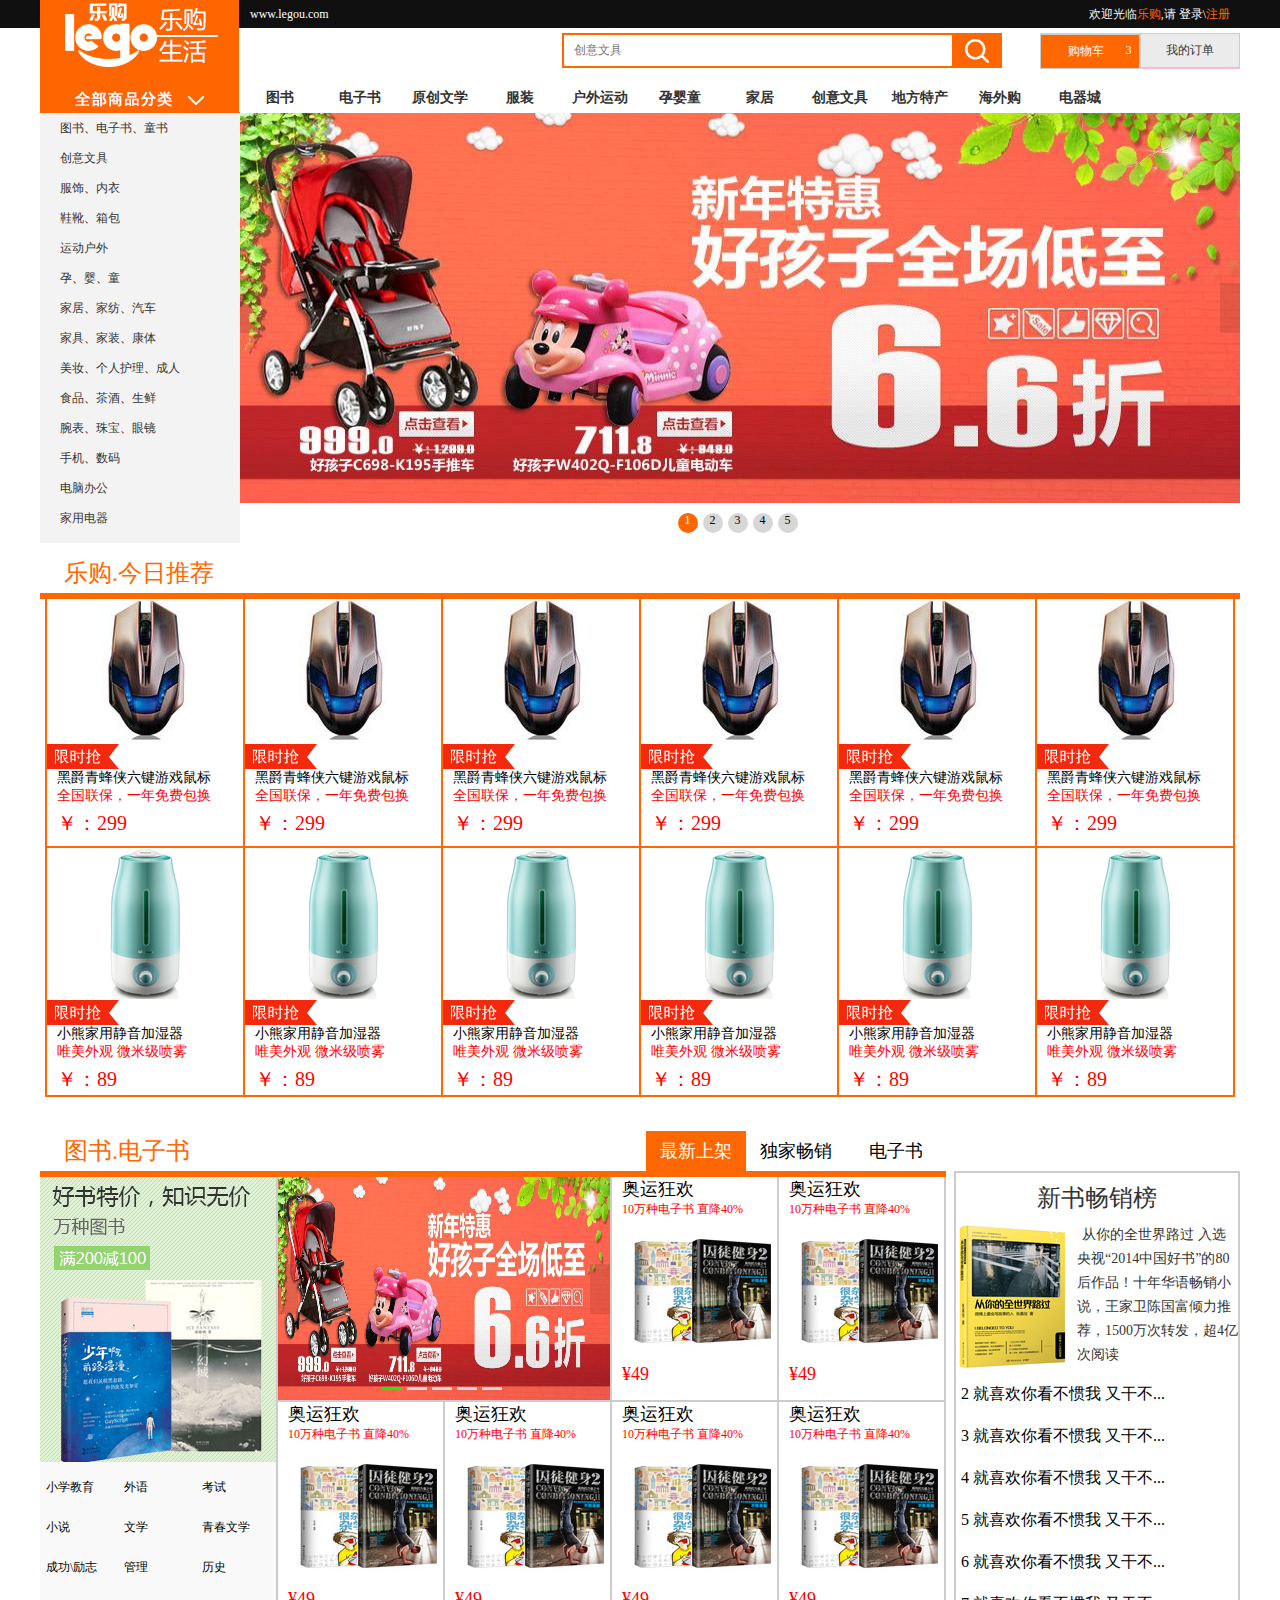
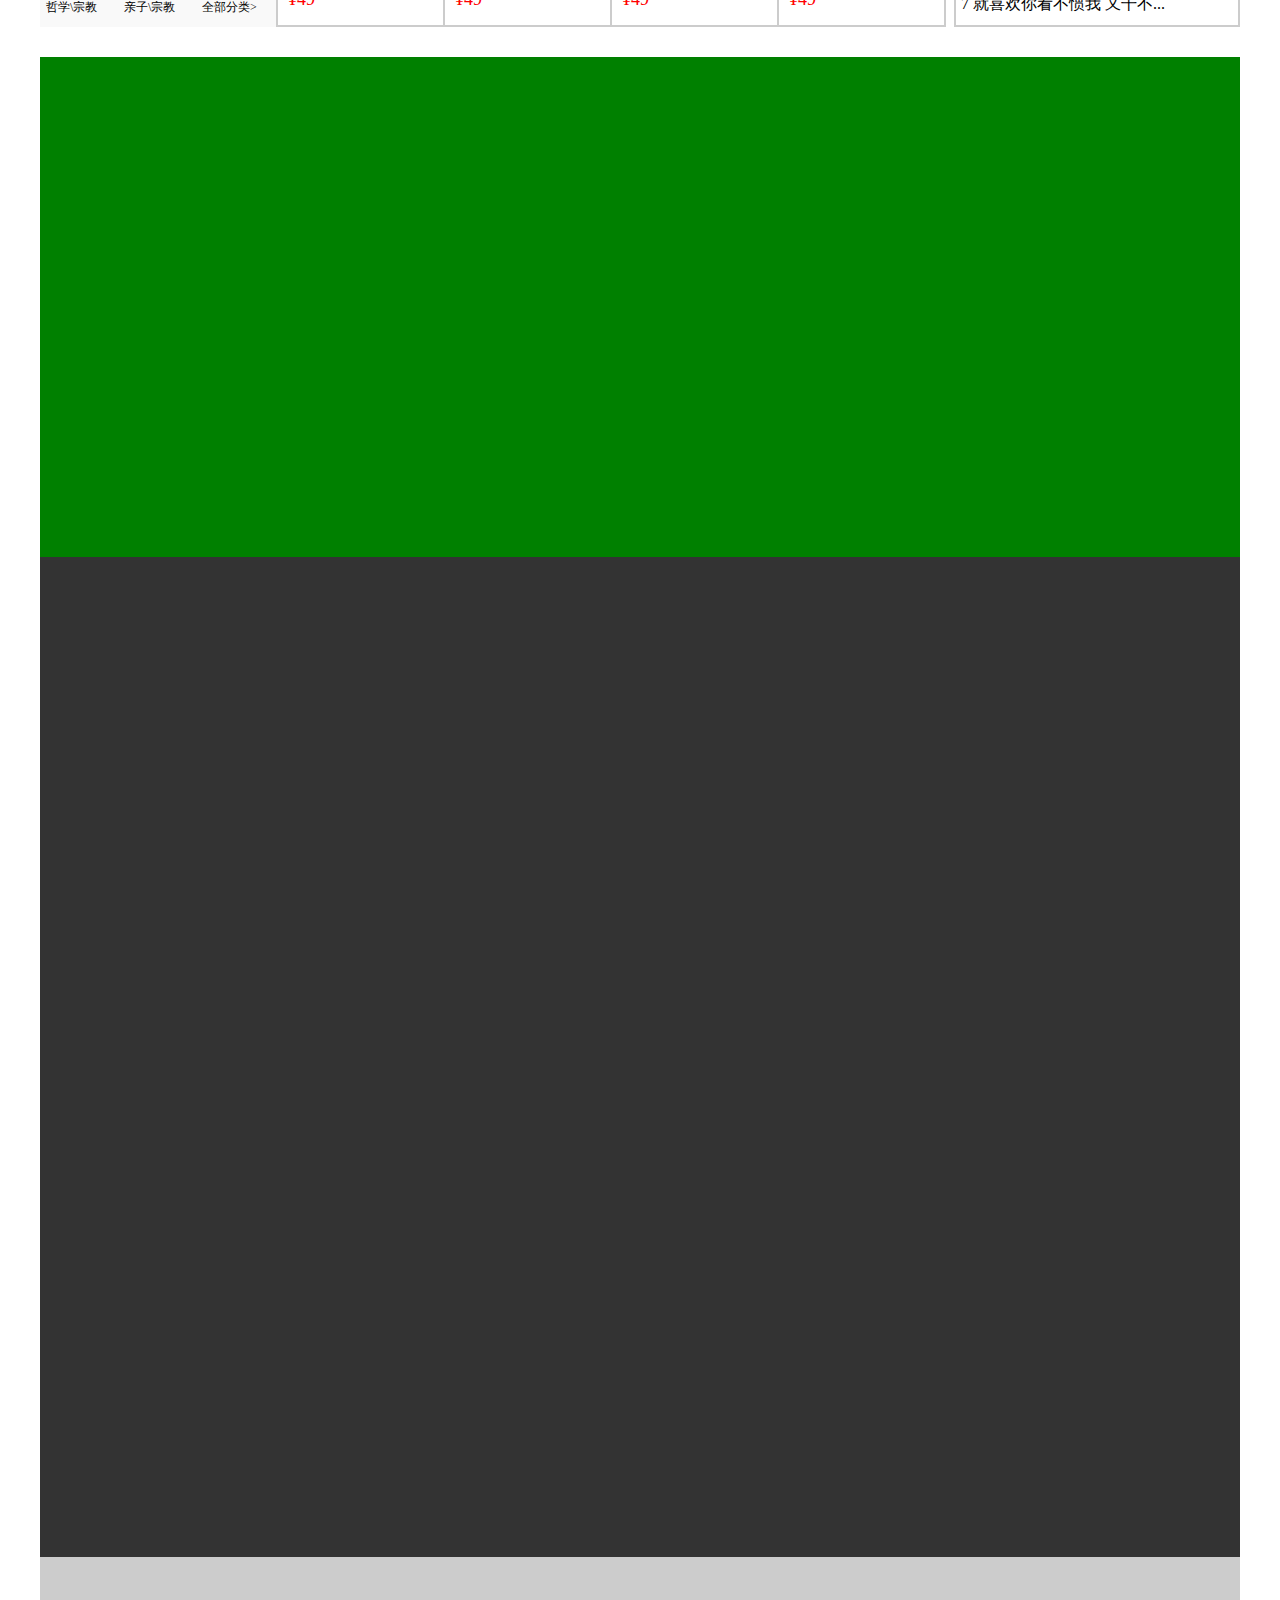
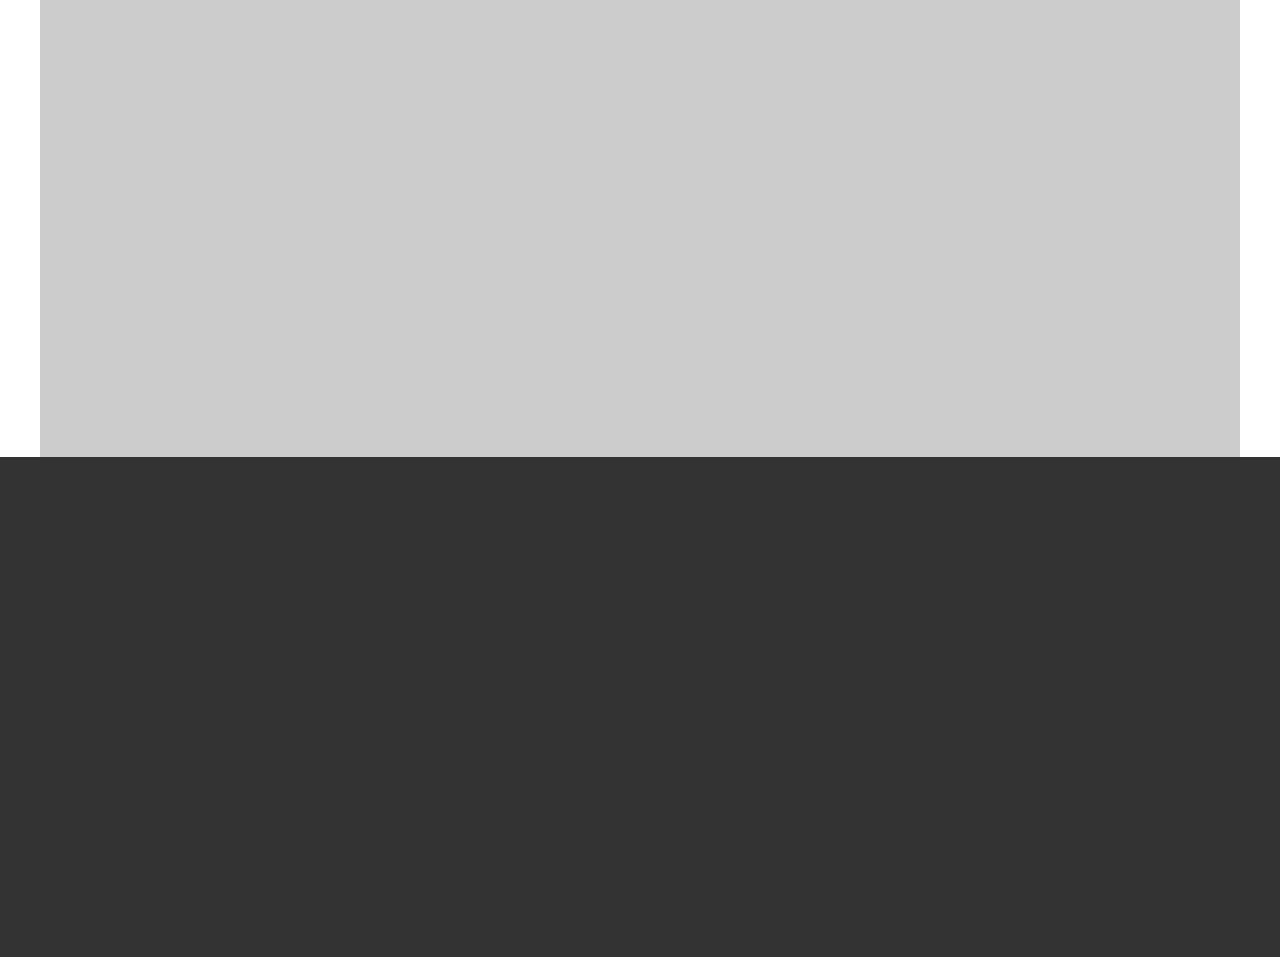
==== code/ch5/index.html @ b744a333 "这是第五周的项目文件内容" ====
<!DOCTYPE html>
<html lang="en">
    <head>
        <meta charset="UTF-8">
        <meta name="viewport" content="width=device-width,initial-scale=1.0">
        <title>乐购(lego.COM)-正品低价、品质保障、配送及时、轻松购物！</title>
        <meta name="description"
          content="乐购LEGOU-专业的综合网上购物商城,销售家电、数码通讯、电脑、家居百货、服装服饰、母婴、图书、食品等数万个品牌优质商品.便捷、诚信的服务，为您提供愉悦的网上购物体验!"/>
    <meta name="Keywords" content="网上购物,网上商城,手机,笔记本,电脑,MP3,CD,VCD,DV,相机,数码,配件,手表,存储卡,乐购"/>
    <!--引入样式-->
     <link rel="stylesheet" href="../../css/reset.css">
     <link rel="stylesheet" href="../../css/common.css">
     <link rel="stylesheet" href="../../css/index.css">
     <!--轮播样式-->
     <link rel="stylesheet" href="../../css/slider.css">
    </head>
    <body>
        <!--1.顶部-->
        <div class="topbar">
      <!--内容容器-->
      <div class="container clearfix">
           <p class="fl"><a href="#">www.legou.com</a></p>
           <p class="fr"><span>欢迎光临<a class="title" href="#">乐购</a></span>,<span>请 <a href="#" class="login">登录</a>\<a class="register" href="#">注册</a></span></p>
      </div> 

        </div>
        <!--2.导航-->
        <div class="nav container">
          <!--搜索框 购物车 订单-->
             <div class="search-shopcart-order clearfix">
               <!--购物车和订单-->
                <div class="shopcart-order fr">
                      <button><span></span><span>购物车 </span><span>3</span></button>  
                      <button>我的订单</button>
                </div>
                <!--搜索框-->
             <div class="search-input fr">
                 <input class="search" placeholder="创意文具" type="text"> 
                 <span></span>
             </div>
             
            </div>
            <!--分类导航-->
             <div class="category-menu  clearfix">
                 <!--左侧-->
                 <div class="left-logo fl">
                     <img src="../../img/logo.jpg" alt="">
                 </div>
                 <!--右侧-->
                 <ul class="fr">
                     <li>图书</li>
                     <li>电子书</li>
                     <li>原创文学</li>
                     <li>服装</li>
                     <li>户外运动</li>
                     <li>孕婴童</li>
                     <li>家居</li>
                     <li>创意文具</li>
                     <li>地方特产</li>
                     <li>海外购</li>
                     <li>电器城</li>
                </ul>
             </div>
             
        </div>
        <!--3.分类导航和banner-->
        <div class="menu container clearfix">
            <!--左侧导航-->
            <div class="sidemenu fl">
                <ul>
                    <li>
                        <!--一级导航-->
                        <p class="title">
                        <a href="">图书</a>、<a href="">电子书</a>、<a href="">童书</a>
                        </p>
                        <!--二级导航-->
                        <div class="submenu">
                            子菜单1
                        </div>
                    </li>
                    <li>
                        <!--一级导航-->
                        <p class="title">
                        <a href="">创意文具</a>
                        </p>
                        <!--二级导航-->
                        <div class="submenu">
                            子菜单1
                        </div>
                    </li>
                    <li>
                        <!--一级导航-->
                        <p class="title">
                        <a href="">服饰</a>、<a href="">内衣</a>
                        </p>
                        <!--二级导航-->
                        <div class="submenu">
                            子菜单1
                        </div>
                    </li>
                    <li>
                        <!--一级导航-->
                        <p class="title">
                        <a href="">鞋靴</a>、<a href="">箱包</a>
                        </p>
                        <!--二级导航-->
                        <div class="submenu">
                            子菜单1
                        </div>
                    </li>
                    <li>
                        <!--一级导航-->
                        <p class="title">
                        <a href="">运动户外</a>
                        </p>
                        <!--二级导航-->
                        <div class="submenu">
                            子菜单1
                        </div>
                    </li>
                    <li>
                        <!--一级导航-->
                        <p class="title">
                        <a href="">孕</a>、<a href="">婴</a>、<a href="">童</a>
                        </p>
                        <!--二级导航-->
                        <div class="submenu">
                            子菜单1
                        </div>
                    </li>
                    <li>
                        <!--一级导航-->
                        <p class="title">
                        <a href="">家居</a>、<a href="">家纺</a>、<a href="">汽车</a>
                        </p>
                        <!--二级导航-->
                        <div class="submenu">
                            子菜单1
                        </div>
                    </li>
                    <li>
                        <!--一级导航-->
                        <p class="title">
                        <a href="">家具</a>、<a href="">家装</a>、<a href="">康体</a>
                        </p>
                        <!--二级导航-->
                        <div class="submenu">
                            子菜单1
                        </div>
                    </li>
                    <li>
                        <!--一级导航-->
                        <p class="title">
                        <a href="">美妆</a>、<a href="">个人护理</a>、<a href="">成人</a>
                        </p>
                        <!--二级导航-->
                        <div class="submenu">
                            子菜单1
                        </div>
                    </li>
                    <li>
                        <!--一级导航-->
                        <p class="title">
                        <a href="">食品</a>、<a href="">茶酒</a>、<a href="">生鲜</a>
                        </p>
                        <!--二级导航-->
                        <div class="submenu">
                            子菜单1
                        </div>
                    </li>
                    <li>
                        <!--一级导航-->
                        <p class="title">
                        <a href="">腕表</a>、<a href="">珠宝</a>、<a href="">眼镜</a>
                        </p>
                        <!--二级导航-->
                        <div class="submenu">
                            子菜单1
                        </div>
                    </li>
                    <li>
                        <!--一级导航-->
                        <p class="title">
                        <a href="">手机</a>、<a href="">数码</a>
                        </p>
                        <!--二级导航-->
                        <div class="submenu">
                            子菜单1
                        </div>
                    </li>
                    <li>
                        <!--一级导航-->
                        <p class="title">
                        <a href="">电脑办公</a>
                        </p>
                        <!--二级导航-->
                        <div class="submenu">
                            子菜单1
                        </div>
                    </li>
                    <li>
                        <!--一级导航-->
                        <p class="title">
                        <a href="">家用电器</a>
                        </p>
                        <!--二级导航-->
                        <div class="submenu">
                            子菜单1
                        </div>
                    </li>
                </ul>
            </div>
            <!--右侧banner-->
            <div class="banner fr">
                <!--轮播容器-->
                		<!--轮播开始-->
		<div class="pptbox" id="banner">
			<!--轮播的内容-->
			<ul class="innerwrapper">
				<li>
					<a href="#"><img src="../../img/banner1.jpg" /></a>
				</li>
				<li>
					<a href="#"><img src="../../img/banner2.jpg" /></a>
				</li>
				<li>
					<a href="#"><img src="../../img/banner3.jpg" /></a>
				</li>
				<li>
					<a href="#"><img src="../../img/banner4.jpg" /></a>
				</li>
				<li>
					<a href="#"><img src="../../img/banner5.jpg" /></a>
				</li>
			</ul>
			<!--数字控制器-->
			<ul class="controls">
				<li class="current">1</li>
				<li>2</li>
				<li>3</li>
				<li>4</li>
				<li>5</li>
			</ul>
			<!--按钮控制器-->
			<span class="btnleft"></span>
			<span class="btnright"></span>
		</div>
            </div>
        </div>
        <!--4.今日推荐-->
        <div class="recommend container">
            <!--标题-->
            <h1 class="title">
                乐购.今日推荐
            </h1>
            <!--推荐内容-->
            <div class="recommend-content">
                <ul>
                    <li>
                        <img src="../../img/index06_05.jpg" alt="">
                        <p class="limit-time"><img src="../../img/index05_18.jpg" alt=""></p>
                        <p class="desc">黑爵青蜂侠六键游戏鼠标</p>
                        <p class="text">全国联保，一年免费包换</p>
                        <p class="price">￥：299</p>
                    </li>
                    <li>
                        <img src="../../img/index06_05.jpg" alt="">
                        <p class="limit-time"><img src="../../img/index05_18.jpg" alt=""></p>
                        <p class="desc">黑爵青蜂侠六键游戏鼠标</p>
                        <p class="text">全国联保，一年免费包换</p>
                        <p class="price">￥：299</p>
                    </li>
                    <li>
                        <img src="../../img/index06_05.jpg" alt="">
                        <p class="limit-time"><img src="../../img/index05_18.jpg" alt=""></p>
                        <p class="desc">黑爵青蜂侠六键游戏鼠标</p>
                        <p class="text">全国联保，一年免费包换</p>
                        <p class="price">￥：299</p>
                    </li>
                    <li>
                        <img src="../../img/index06_05.jpg" alt="">
                        <p class="limit-time"><img src="../../img/index05_18.jpg" alt=""></p>
                        <p class="desc">黑爵青蜂侠六键游戏鼠标</p>
                        <p class="text">全国联保，一年免费包换</p>
                        <p class="price">￥：299</p>
                    </li>
                    <li>
                        <img src="../../img/index06_05.jpg" alt="">
                        <p class="limit-time"><img src="../../img/index05_18.jpg" alt=""></p>
                        <p class="desc">黑爵青蜂侠六键游戏鼠标</p>
                        <p class="text">全国联保，一年免费包换</p>
                        <p class="price">￥：299</p>
                    </li>
                    <li>
                        <img src="../../img/index06_05.jpg" alt="">
                        <p class="limit-time"><img src="../../img/index05_18.jpg" alt=""></p>
                        <p class="desc">黑爵青蜂侠六键游戏鼠标</p>
                        <p class="text">全国联保，一年免费包换</p>
                        <p class="price">￥：299</p>
                    </li>
                    <li>
                        <img src="../../img/index06_11.jpg" alt="">
                        <p class="limit-time"><img src="../../img/index05_18.jpg" alt=""></p>
                        <p class="desc">小熊家用静音加湿器</p>
                        <p class="text">唯美外观 微米级喷雾</p>
                        <p class="price">￥：89</p>
                    </li>
                    <li>
                        <img src="../../img/index06_11.jpg" alt="">
                        <p class="limit-time"><img src="../../img/index05_18.jpg" alt=""></p>
                        <p class="desc">小熊家用静音加湿器</p>
                        <p class="text">唯美外观 微米级喷雾</p>
                        <p class="price">￥：89</p>
                    </li>
                    <li>
                        <img src="../../img/index06_11.jpg" alt="">
                        <p class="limit-time"><img src="../../img/index05_18.jpg" alt=""></p>
                        <p class="desc">小熊家用静音加湿器</p>
                        <p class="text">唯美外观 微米级喷雾</p>
                        <p class="price">￥：89</p>
                    </li>
                    <li>
                        <img src="../../img/index06_11.jpg" alt="">
                        <p class="limit-time"><img src="../../img/index05_18.jpg" alt=""></p>
                        <p class="desc">小熊家用静音加湿器</p>
                        <p class="text">唯美外观 微米级喷雾</p>
                        <p class="price">￥：89</p>
                    </li>
                    <li>
                        <img src="../../img/index06_11.jpg" alt="">
                        <p class="limit-time"><img src="../../img/index05_18.jpg" alt=""></p>
                        <p class="desc">小熊家用静音加湿器</p>
                        <p class="text">唯美外观 微米级喷雾</p>
                        <p class="price">￥：89</p>
                    </li>
                    <li>
                        <img src="../../img/index06_11.jpg" alt="">
                        <p class="limit-time"><img src="../../img/index05_18.jpg" alt=""></p>
                        <p class="desc">小熊家用静音加湿器</p>
                        <p class="text">唯美外观 微米级喷雾</p>
                        <p class="price">￥：89</p>
                    </li>
                </ul>
            </div>
        </div>
        <!--5.电子书-->
        <div class="ebooks container clearfix">
            <!--左侧盒子-->
            <div class="left-box fl">
                <!--顶部-->
                <div class="top clearfix">
                    <!--标题-->
                    <h1 class="title fl">
                        图书.电子书
                    </h1>
                    <!--导航-->
                    <ul class="fr">
                        <li class="active">最新上架</li>
                        <li>独家畅销</li>
                        <li>电子书</li>
                    </ul>
                </div>
                <!--内容-->
                <div class="content">
                    <!--左侧广告-->
                    <div class="ads fl">
                        <div class="top-img">
                            <img src="../../img/index7_07.jpg" alt="">
                        </div>
                        <div class="bottom-text">
                            <ul>
                                <li>小学教育</li>
                                <li>外语</li>
                                <li>考试</li>
                                <li>小说</li>
                                <li>文学</li>
                                <li>青春文学</li>
                                <li>成功\励志</li>
                                <li>管理</li>
                                <li>历史</li>
                                <li>哲学\宗教</li>
                                <li>亲子\宗教</li>
                                <li>全部分类></li>
                            </ul>
                        </div>
                    </div>
                    <!--右侧列表-->
                    <div class="ebooks-list fr">
                        <ul>
                            <li>
                                <!--轮播容器-->
                                <div class="pptbox" id="ebooks-banner">
                                    <!--轮播的内容-->
                                    <ul class="innerwrapper">
                                        <li>
                                            <a href="#"><img src="../../img/banner1.jpg" /></a>
                                        </li>
                                        <li>
                                            <a href="#"><img src="../../img/banner2.jpg" /></a>
                                        </li>
                                        <li>
                                            <a href="#"><img src="../../img/banner3.jpg" /></a>
                                        </li>
                                        <li>
                                            <a href="#"><img src="../../img/banner4.jpg" /></a>
                                        </li>
                                        <li>
                                            <a href="#"><img src="../../img/banner5.jpg" /></a>
                                        </li>
                                    </ul>
                                    	<!--数字控制器-->
			                        <ul class="controls">
				                        <li class="current">1</li>
				                        <li>2</li>
				                        <li>3</li>
				                        <li>4</li>
				                        <li>5</li>
			                        </ul>
			                            <!--按钮控制器-->
				                        <span class="btnleft"></span>
				                        <span class="btnright"></span>
                                </div>
                            </li>
                            <li>
                                <p class="title">奥运狂欢</p>
                                <p class="promotion-text">10万种电子书 直降40%</p>
                                <img src="../../img/index09_05.jpg" alt="">
                                <p class="price">&yen;49</p>
                            </li>
                            <li>
                                <p class="title">奥运狂欢</p>
                                <p class="promotion-text">10万种电子书 直降40%</p>
                                <img src="../../img/index09_05.jpg" alt="">
                                <p class="price">&yen;49</p>
                            </li>
                            <li>
                                <p class="title">奥运狂欢</p>
                                <p class="promotion-text">10万种电子书 直降40%</p>
                                <img src="../../img/index09_05.jpg" alt="">
                                <p class="price">&yen;49</p>
                            </li>
                            <li>
                                <p class="title">奥运狂欢</p>
                                <p class="promotion-text">10万种电子书 直降40%</p>
                                <img src="../../img/index09_05.jpg" alt="">
                                <p class="price">&yen;49</p>
                            </li>
                            <li>
                                <p class="title">奥运狂欢</p>
                                <p class="promotion-text">10万种电子书 直降40%</p>
                                <img src="../../img/index09_05.jpg" alt="">
                                <p class="price">&yen;49</p>
                            </li>
                            <li>
                                <p class="title">奥运狂欢</p>
                                <p class="promotion-text">10万种电子书 直降40%</p>
                                <img src="../../img/index09_05.jpg" alt="">
                                <p class="price">&yen;49</p>
                            </li>
                        </ul>
                    </div>
                </div>
            </div>
            <!--右侧盒子-->
            <div class="right-box fr">
                 <!--标题-->
                 <h3 class="title">新书畅销榜</h3>
                 <ul>
                     <li>
                         <p class="ebooks-title">1 就喜欢你看不惯我 又干不...</p>
                         <p class="clearfix desc">
                             <img class="fl" src="../../img/index08_05.jpg"/>从你的全世界路过
                             入选央视“2014中国好书”的80后作品！十年华语畅销小说，王家卫陈国富倾力推荐，1500万次转发，超4亿次阅读
                         </p>
                        </li>
                     <li>
                         <p class="ebooks-title">2 就喜欢你看不惯我 又干不...</p>
                         <p class="clearfix desc">
                             <img class="fl" src="../../img/index08_05.jpg"/>从你的全世界路过
                             入选央视“2014中国好书”的80后作品！十年华语畅销小说，王家卫陈国富倾力推荐，1500万次转发，超4亿次阅读
                         </p>
                     </li>
                     <li>
                         <p class="ebooks-title">3 就喜欢你看不惯我 又干不...</p>
                         <p class="clearfix desc">
                             <img class="fl" src="../../img/index08_05.jpg"/>从你的全世界路过
                             入选央视“2014中国好书”的80后作品！十年华语畅销小说，王家卫陈国富倾力推荐，1500万次转发，超4亿次阅读
                         </p>
                       </li>
                       <li>
                         <p class="ebooks-title">4 就喜欢你看不惯我 又干不...</p>
                         <p class="clearfix desc">
                             <img class="fl" src="../../img/index08_05.jpg"/>从你的全世界路过 
                             入选央视“2014中国好书”的80后作品！十年华语畅销小说，王家卫陈国富倾力推荐，1500万次转发，超4亿次阅读
                         </p>
                       </li>
                       <li>
                         <p class="ebooks-title">5 就喜欢你看不惯我 又干不...</p>
                         <p class="clearfix desc">
                             <img class="fl" src="../../img/index08_05.jpg"/>从你的全世界路过 
                             入选央视“2014中国好书”的80后作品！十年华语畅销小说，王家卫陈国富倾力推荐，1500万次转发，超4亿次阅读
                         </p>
                       </li>
                       <li>
                         <p class="ebooks-title">6 就喜欢你看不惯我 又干不...</p>
                         <p class="clearfix desc">
                             <img class="fl" src="../../img/index08_05.jpg"/>从你的全世界路过 
                             入选央视“2014中国好书”的80后作品！十年华语畅销小说，王家卫陈国富倾力推荐，1500万次转发，超4亿次阅读
                         </p>
                       </li>
                       <li>
                         <p class="ebooks-title">7 就喜欢你看不惯我 又干不...</p>
                         <p class="clearfix desc">
                             <img class="fl" src="../../img/index08_05.jpg"/>从你的全世界路过 
                             入选央视“2014中国好书”的80后作品！十年华语畅销小说，王家卫陈国富倾力推荐，1500万次转发，超4亿次阅读
                         </p>
                       </li>
                 </ul>
            </div>
        </div> 

     
        <!--6.服装-->
        <div class="clothes container"> 

        </div>
        <!--7.户外运动-->
        <div class="sport container">

        </div>
        <!--8.童装-->
        <div class="children-clothe container">

        </div>
        <!--9.家居日用-->
        <div class="daily container">

        </div>
        <!--10.推广商品-->
        <div class="promotion container">

        </div>
        <!--11.尾部-->
        <div class="footer">

        </div>
        <!--引入jquery.min.js-->
        <script src="../../js/jquery-1.11.0.js"></script>
        <!--引入轮播插件-->
        <script src="../../js/slider.js"></script>
        <!--引入自己写的js文件-->
        <script src="../../js/index.js"></script>
    </body>
</html>
---- css/common.css ----
/*清除浮动*/
.clearfix::after{
   content:'';
   display: inline-block;
   height:0;
   clear:both;
}

/*左浮动*/
.fl{
    float: left;
}

/*右浮动*/
.fr{
    float: right;
}

/*版心*/
.container{
    width: 1200px; ;
    margin: 0 auto;
}

/*
---- css/index.css ----
/*1.====顶部====*/
.topbar{
    height: 28px;
    background-color: #101010;
}
/*顶部里层容器*/
.topbar .container{
    height: 28px;
   background-color:#101010;
}
/*里面的p标签*/
.topbar .container p{
    height: 28px;
    line-height: 28px;
    color: #f1f1f1;
}
/*第一个p标签*/
.topbar .container p:first-child{
    text-indent:210px ;
}
/*第一个p标签下面的a标签*/
.topbar .container p:first-child a{
      color:#fff;
      text-decoration: none;
      
}
/*第二个p标签*/
.topbar .container p:nth-child(2){
    margin-right: 10px;
}
/*第二个p标签下面的标题和注册*/
.topbar .container p:nth-child(2) .title,.topbar .container p:nth-child(2) .register{
    color: #ff6700;
}
/*第二个下面的登录*/
.topbar .container p:nth-child(2) .login{
     color:#fff ;
}


/*2.====导航====*/
.nav{
    height: 80px;
    background-color: #fff;
}
/*搜索购物车订单大容器 */
.nav .search-shopcart-order{
    margin-top: 5px;
    height: 35px;
}
/*搜索框 */
.nav .search-shopcart-order .search-input{
    width: 440px;
    height: 35px;
    background-color: #ff6700;
    margin-right: 38px;
    position: relative;
}
/*搜索框中的图片span */
.nav .search-shopcart-order .search-input span{
    display: inline-block;
    width: 50px;
    height: 35px;
    position: absolute;
    right:0;
    top:0;
    background-image: url('../img/bgicon.png');

}
/*搜索框 */
.nav .search-shopcart-order .search-input .search{
    width: 390px;
    height: 31px;
    border: 2px solid #ff6700;
    text-indent: 10px;
    color: #333;
    outline: none;
}
/*购物车和订单 */
.nav .search-shopcart-order .shopcart-order{
    width: 200px;
    height: 35;
    background-color: pink;
    font-size: 0;
}
/*购物车订单按钮 */
.nav .search-shopcart-order .shopcart-order button{
    width:100px;
    height: 35px;
    background-color:#ebebeb ;
    border: 1px solid #ccc;
    font-size: 12px;
    color: #333;
}
/*购物车按钮 */
.nav .search-shopcart-order .shopcart-order button:nth-child(1){
    background-color: #ff6700;
   color: #fff;
   padding-left: 3px;
}
/*购物车图标 */
.nav .search-shopcart-order .shopcart-order button:nth-child(1) span:first-child{
   /*
    background-color: green;
    background-repeat: no-repeat;
    */
   background-image: url('../img/a.png');
    background-repeat: no-repeat;
    display: inline-block;
    vertical-align: top;
    width: 20px;
    height: 16px;
    margin-right: 3px;
}
/*购物车文字 */
.nav .search-shopcart-order .shopcart-order button:nth-child(1) span:nth-child(2){
     vertical-align: top;
     display: inline-block;
    
}
/*数量 */
.nav .search-shopcart-order .shopcart-order button:nth-child(1) span:nth-child(3){
   vertical-align: top;
   display: inline-block;
   width: 20px;
   margin-left: 15px;
}
/*分类导航 */
.nav .category-menu {
    margin-top: 15px;
    height: 30px;
   
}
.menu .sidemenu ul li .title{
    width: 200px;
    height: 30px;
    line-height: 30px;
}
.nav .category-menu .left-logo{
    width: 200px;
    height: 30px;
    background-color: #fff;
    position: relative;
}
.nav .category-menu .left-logo img{
position: absolute;
bottom: 0;
left: 0;
}
/*导航列表 */
.nav .category-menu ul{
    width: 1000px;
    height: 30px;
}
.nav .category-menu ul li{
    float: left;
    height: 30px;
    line-height: 30px;
    width: 80px;
    color:#333;
    font-size: 14px;
    text-align: center;
    font-weight: 700;
}
/*3.====分类导航和banner====*/
.menu{
    height: 430px;
 }
 .menu .sidemenu{
     height: 430px;
     width: 200px;
 }
 .menu .sidemenu ul{
     height: 430px;
     width: 200px;
     background-color:#f3f3f3;
     position: relative;
 }
 .menu .sidemenu ul li{
     height: 30px;
     line-height: 30px;
     width: 200px;
     text-indent: 20px;
 }
 .menu .sidemenu ul li a{
     color:#353535;
     text-decoration: none;
 }
 .menu .sidemenu ul li:hover{
     background-color: #fff;;
 }
 .menu .sidemenu ul li:hover a{
     color: #ff6700;
 }
 .menu .sidemenu ul li .submenu{
     position: absolute;
     left: 198pX;
     top: 0;
     border: 2px solid #ff6700;
     height: 426px;
     width: 500px;
     display: none;
 }
 .menu .sidemenu ul li .title{
     width: 200px;
     height: 30px;
     line-height: 30px;
 }
 .menu .sidemenu ul li:hover .title{
     background-color: #fff;
     position: absolute;
     z-index: 99;
     border-top: 1px solid #ff6700;
 }
 .menu .sidemenu ul li:hover .submenu{
     display: block;
 }
 
 .menu .sidemenu ul li a:hover{
     color:#ff6700;
 }
 
 
 /*轮播容器 */
 .menu .banner{
     height:430px;
     width:1000px;
     background-color: #fff;
 }

/*4.====今日推荐====*/
.recommend{
    height: 544px;
}
/*标题*/
.recommend .title{
    width: 1200px;
    height: 40px;
    line-height: 40px;
    margin-top: 10px;
    text-indent: 24px;
    font-size: 24px;
    font-weight: 300;
    color: #ff6700;
    background-color: #fff;
    border-bottom: 6px solid #ff6700;
}
/*推荐内容*/
.recommend .recommend-content{
    width: 1190px;
    height: 498px;
    margin: 0 auto;
}
/*列表容器*/
.recommend .recommend-content ul{
    width: 1190px;
    height: 498px;
    margin: 0 auto;
    background-color: #ff6700;
}
/*推荐列表li*/
.recommend .recommend-content ul li{
    width: 196px;
    height: 247px;
    background-color: #fff;
    float: left;
    margin-left: 2px;
    margin-bottom: 2px;
}
/*整体居中*/
.recommend .recommend-content ul li{
    text-align: center;
}
/*P标签样式*/
.recommend .recommend-content ul li p{
    text-align: left;
    text-indent: 10px;
    font-size: 14px;
}
/*限时*/
.recommend .recommend-content ul li p.limit-time{
    text-align: left;
    text-indent: 0;
}
/*价格*/
.recommend .recommend-content ul li p.text{
    color: red; 
}
/*全国联保*/
.recommend .recommend-content ul li p.price{
    color: red;
    font-size: 20px;
    margin-top: 5px;
    font-weight: 100;
}
/*5.====电子书====*/
.ebooks{
    height: 496px;
    margin-top: 34px;
}
/*左侧盒子*/
.ebooks .left-box{
    width: 906px;
    height: 496px;
    background-color: pink;
}
/*顶部*/
.ebooks .left-box .top{
    width: 906px;
    height: 40px;
    line-height: 40px;
    background-color: #fff;
    border-bottom: 6px solid #ff6700;
}
/*标题*/
.ebooks .left-box .top .title{
    text-indent: 24px;
    font-size: 24px;
    font-weight: 300;
    color: #ff6700;
    background-color: #fff;
}
/*右侧标题导航*/
.ebooks .left-box .top ul li{
    float: left;
    font-size: 18px;
    width: 100px;
    text-align: center;
}
/*右侧激活夹*/
.ebooks .left-box .top ul li.active{
    background-color: #ff6700;
    color: #fff;
}
/*下部分内容*/
.ebooks .left-box .content{
    height: 450px;
    width: 906px;
    background-color: #ccc;
}
/*左侧广告*/
.ebooks .left-box .content .ads{
    height: 450px;
    width: 236px;
    background-color: #f9f9f9;
}
.ebooks .left-box .content .ads .top-img{
    width: 450px;
    height: 290px;
}
.ebooks .left-box .content .ads .bottom-text{
    height: 160px;
    width: 236px;
}
.ebooks .left-box .content .ads .bottom-text ul{
    width: 235px;
    height: 160px;
    margin-left: 1px;
}
.ebooks .left-box .content .ads .bottom-text ul li{
    float: left;
    width: 78px;
    line-height: 40px;
    text-indent: 5px;
}
/*右侧图书列表*/
.ebooks .left-box .content .ebooks-list{
    height: 450px;
    width: 670px;
    background-color: #ccc;
}
.ebooks .left-box .content .ebooks-list > ul > li{
    float: left;
    height: 223px;
    width: 165px;
    background-color: #fff;
    margin-left: 2px;
    margin-bottom: 2px;
    text-align: center;
}
.ebooks .left-box .content .ebooks-list > ul > li > p{
    text-align: left;
    text-indent: 10px;
}
.ebooks .left-box .content .ebooks-list > ul > li > p:first-child{
    font-size: 18px;
}
.ebooks .left-box .content .ebooks-list > ul > li > img{
    margin: 15px auto;
}
.ebooks .left-box .content .ebooks-list > ul > li > p:not(:first-child){
    color: red;
}
.ebooks .left-box .content .ebooks-list > ul > li > p:last-child{
    font-size: 18px;
}

/*一个特别的li 将来的轮播容器*/
.ebooks .left-box .content .ebooks-list ul li:first-child{
    width: 332px;
    height: 223px;
}
.ebooks .left-box .content .ebooks-list ul li:first-child .pptbox{
    width: 332px;
    height: 223px;
}
/*右侧盒子*/
.ebooks .right-box{
    width: 286px;
    height: 456px;
    margin-top: 40px;
    border: 2px solid #ccc;
    /*变为怪异盒子*/
    box-sizing: border-box;
}
.ebooks .right-box .title{
    height: 50px;
    line-height: 50px;
    font-size: 24px;
    font-weight: 200;
    color: #333;
    text-align: center;
}
.ebooks .right-box ul li{
    line-height: 42px;
    font-size: 16px;
    text-indent: 5px;
}
.ebooks .right-box ul li .desc img{
    margin-right: 9px;
}
/*新书列表交互相关形式*/
.ebooks .right-box ul li .desc{
    font-size: 14px;
    line-height: 24px;
    height: 150px;
    color: #333;
    /*隐藏：详情默认都是隐藏的，只有第一个显示*/
    display: none;    
}
.ebooks .right-box ul li:first-child .ebooks-title{
    /*默认所有标题都显示，只要第一个隐藏*/
    display: none;
}
.ebooks .right-box ul li:first-child .desc{
    /*默认第一个显示详情*/
    display: block;
}
/*6.====服装====*/
.clothes{
    margin-top: 30px;
    height: 500px;
    background-color: green;
}



/*7.====户外运动====*/
.sport{
    height: 500px;
    background-color: #333333;
}




/*8.童装*/
.children-clothes{
    height: 500px;
    background-color: #cccccc;
}


/*9.家居日用*/
.daily{
    height: 500px;
    background-color: #333333;
}




/*10.推广商品*/
.promotion{
    height: 500px;
    background-color: #cccccc;
}



/*11.尾部*/
.footer{
    height: 500px;
    background-color: #333333;
}
---- css/slider.css ----
﻿			*{
				margin: 0;
				padding: 0;
			}
			.pptbox{
				width: 400px;
				height: 100px;
				position: relative;
				overflow: hidden;
			}
			
			.pptbox  .innerwrapper{
				width:2400px;/*当增加了li之后，大盒子的宽度也要相应的增加 这里增加了两个li，每个400，所以ul 从原来的1600变成了2400*/
				height: 100px;
				list-style: none;
				position: absolute;
				left: -400px;
			}
			
			.innerwrapper li
			{
				width:400px;
				height:100px;
				float: left;
			}
			.innerwrapper li a
			{
				display: block;
			}
			
			.innerwrapper li a img
			{
				width: 400px;
				height:100px;
				display:block;
			}
			
			.btnleft{
				width: 20px;
				height: 50px;
				position: absolute;
				left:0;
				top:25px;
				background-color: black;
				background-image:url(../images/nav.png);
				background-position: -10px 4px;
				cursor: pointer;
				z-index: 77;
			}
			
			.btnright{
				width: 20px;
				height: 50px;
				position: absolute;
				right:0;
				top:25px;
				background-color: black;
				background-image:url(../images/nav.png);
				background-position: -54px 4px;
				cursor: pointer;
				z-index: 77;
			}
			
			/*控制按钮开始*/
			.controls{
				width:96px;
				position: absolute;
				left:152px;
				bottom:10px;
				list-style: none;
			}
			.controls li{
				width: 20px;
				height:20px;
				background-color: gold;
				float: left;
				margin-right: 5px;
				text-align: center;
				border-radius:10px ;
				cursor: pointer;
			}
			
			.controls li.current
			{
				background-color:aqua;
				color: #fff;
			}
			
			/*控制按钮结束*/
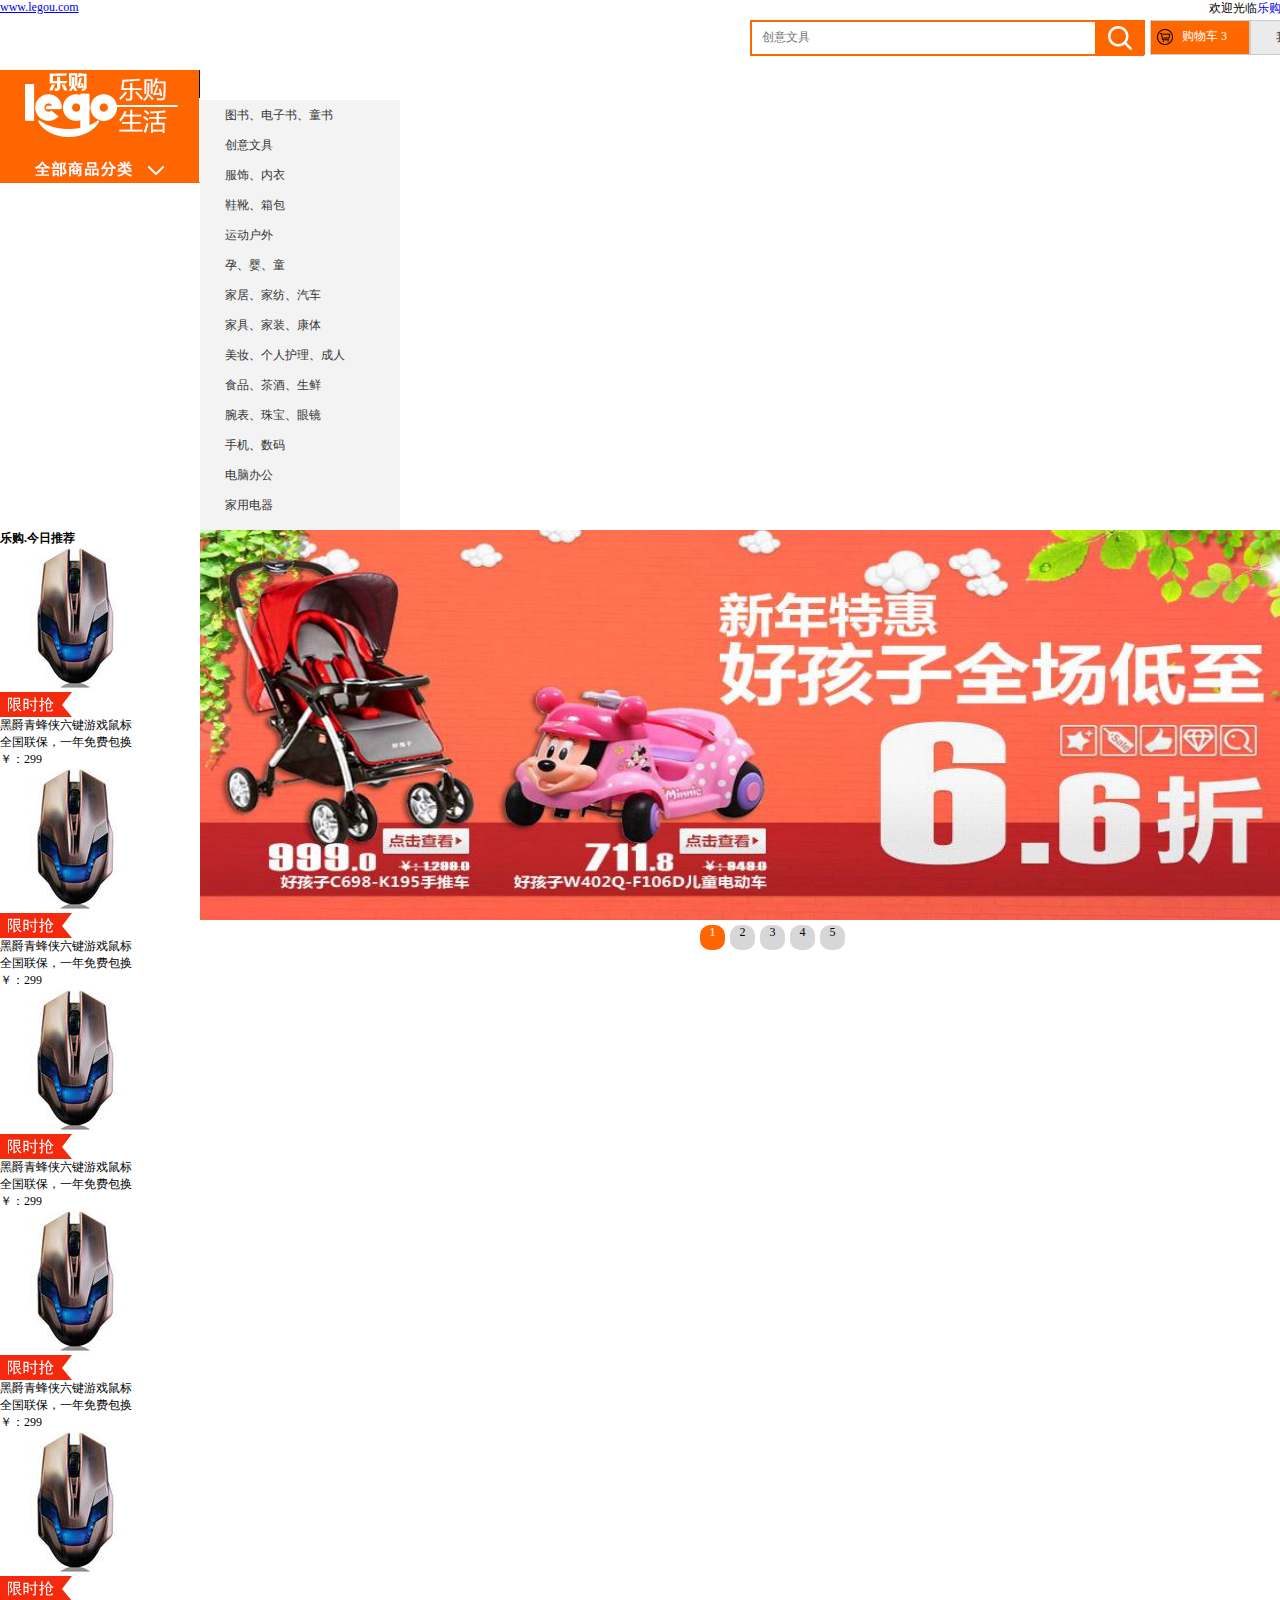
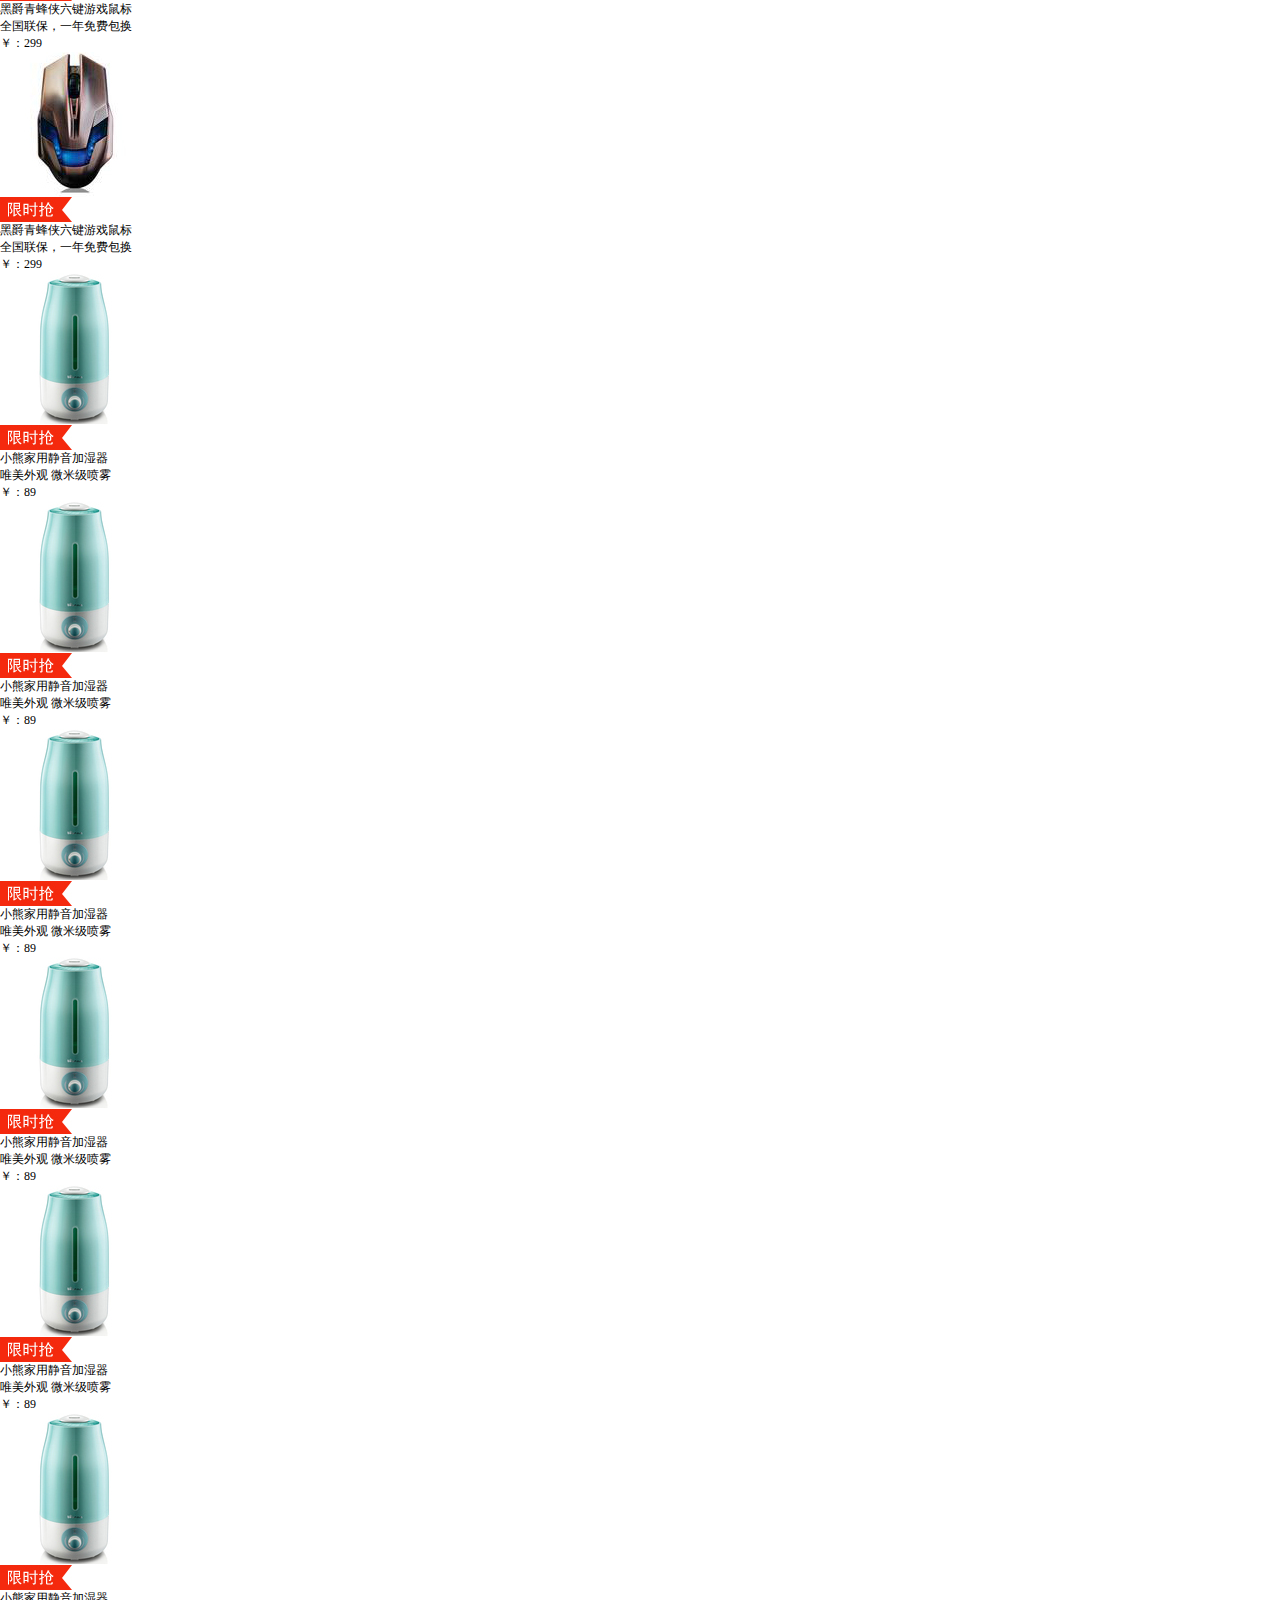
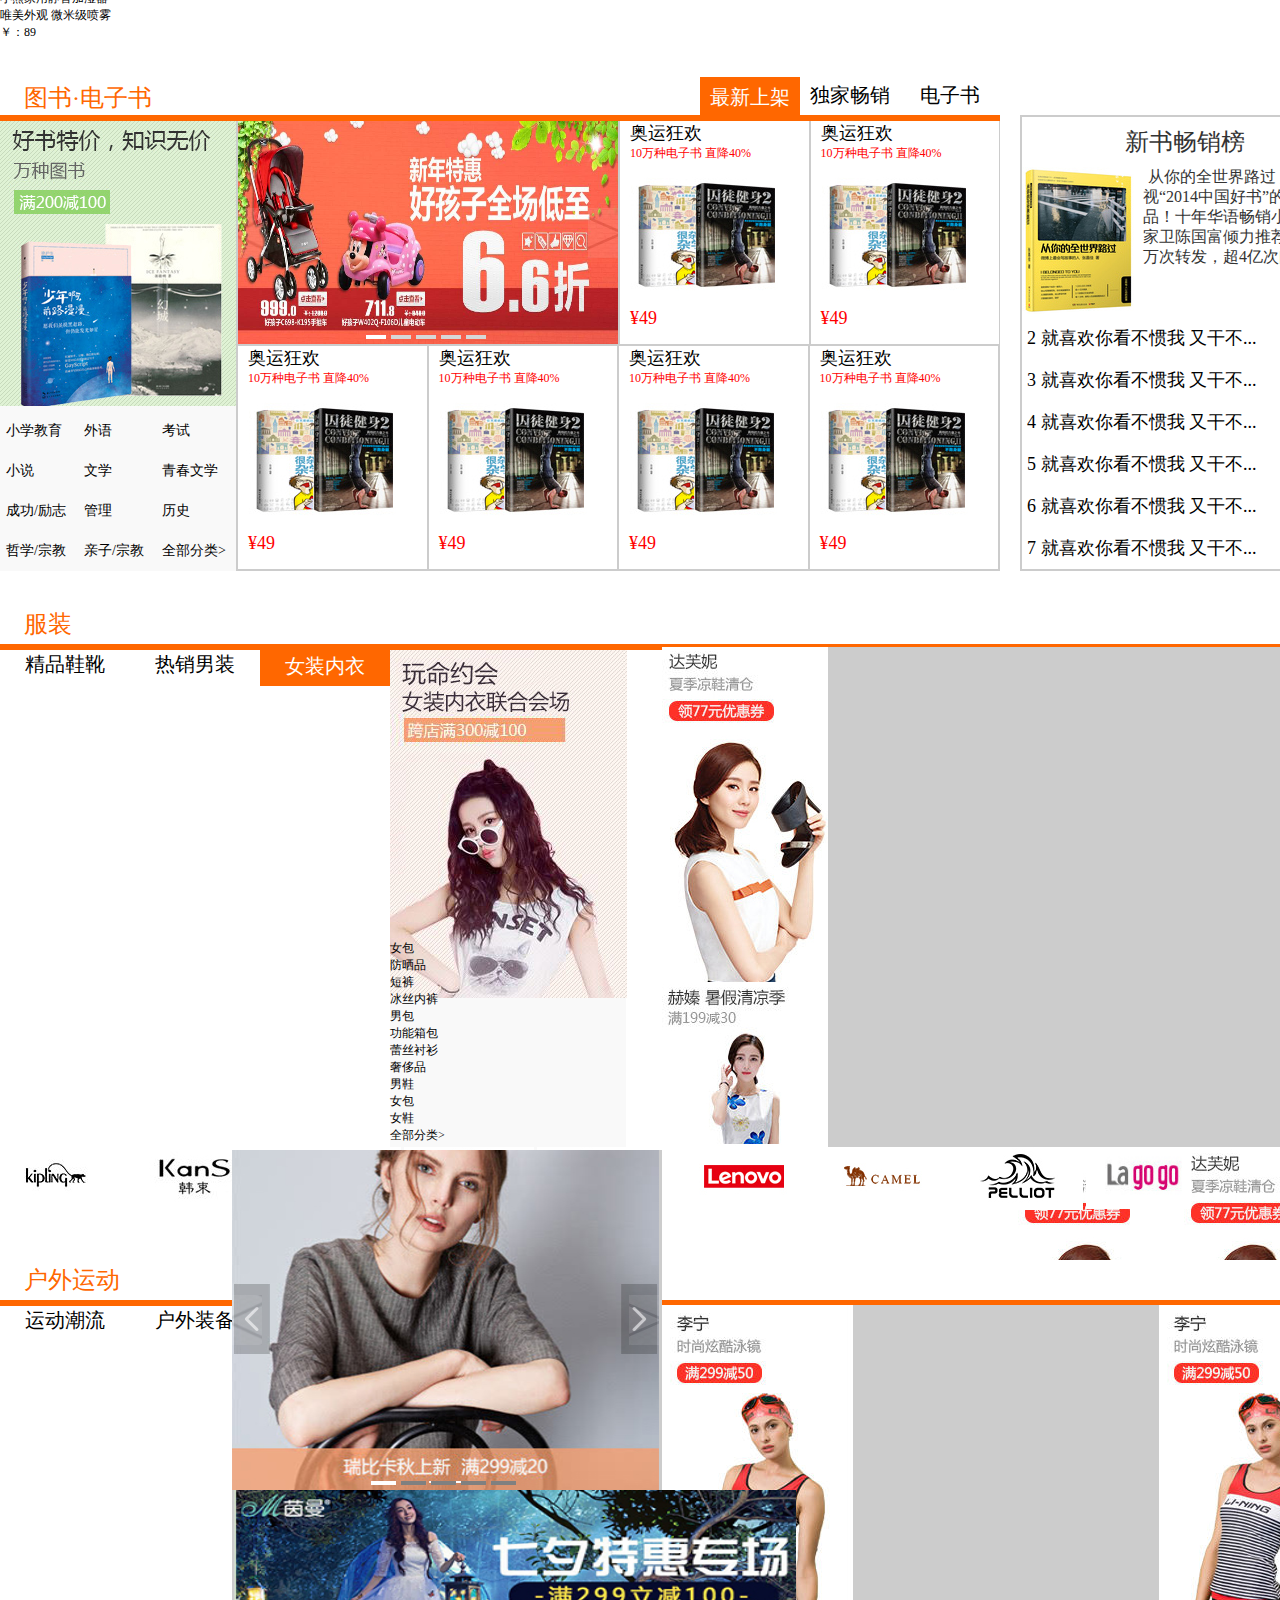
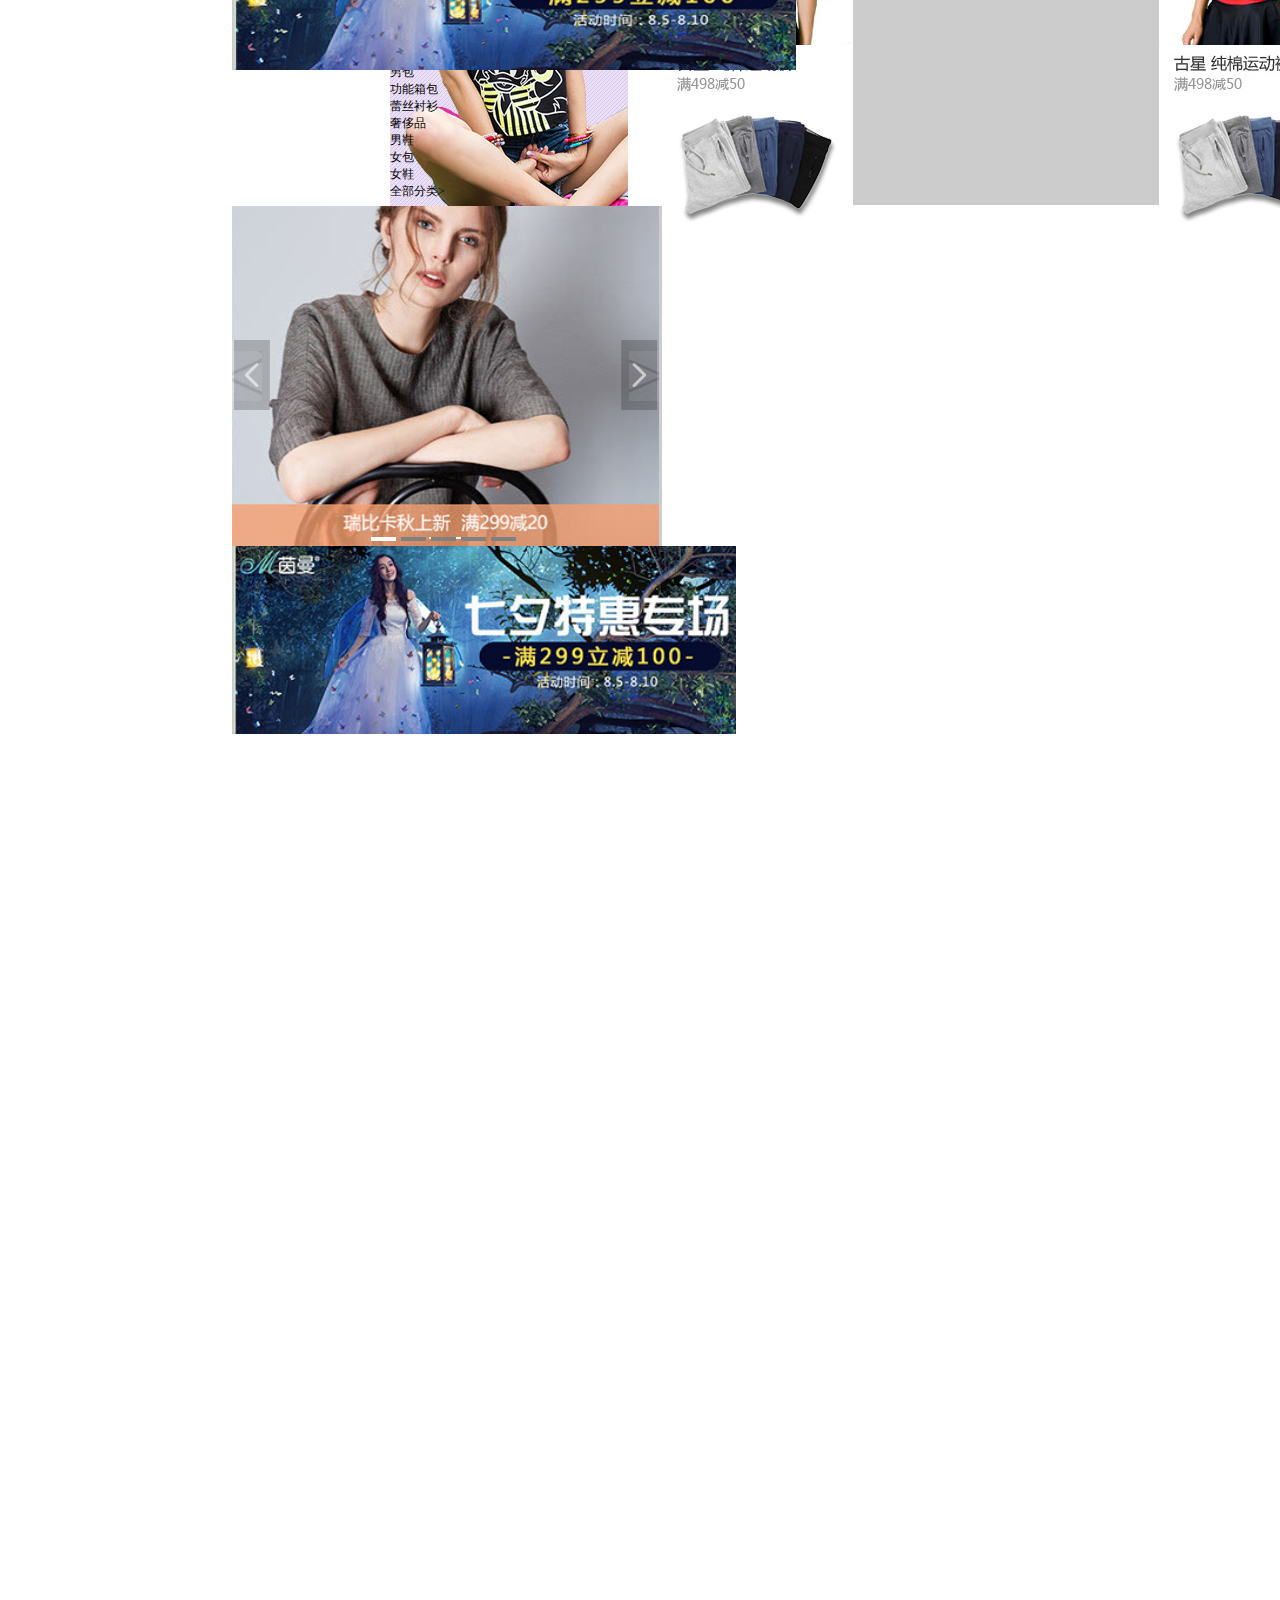
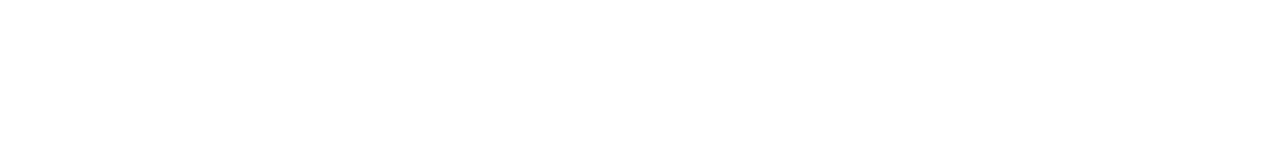
==== commit 50194fb6: "这是第六周的项目文件内容" ====
--- a/code/ch5/index.html
+++ b/code/ch5/index.html
@@ -351,7 +351,7 @@
                 <div class="top clearfix">
                     <!--标题-->
                     <h1 class="title fl">
-                        图书.电子书
+                        图书·电子书
                     </h1>
                     <!--导航-->
                     <ul class="fr">
@@ -375,11 +375,11 @@
                                 <li>小说</li>
                                 <li>文学</li>
                                 <li>青春文学</li>
-                                <li>成功\励志</li>
+                                <li>成功/励志</li>
                                 <li>管理</li>
                                 <li>历史</li>
-                                <li>哲学\宗教</li>
-                                <li>亲子\宗教</li>
+                                <li>哲学/宗教</li>
+                                <li>亲子/宗教</li>
                                 <li>全部分类></li>
                             </ul>
                         </div>
@@ -522,11 +522,226 @@
      
         <!--6.服装-->
         <div class="clothes container"> 
-
-        </div>
+       <!--左侧盒子-->
+       <div class="left-box fl">
+           <!--顶部-->
+           <div class="top">
+               <!--标题-->
+               <h1 class="title">
+                   服装
+               </h1>
+               <!--导航-->
+               <ul>
+                <li>精品鞋靴</li>
+                <li>热销男装</li> 
+            <li class="active">女装内衣</li> 
+               </ul>
+           </div>
+           <!--内容-->
+           <div class="content">
+              <!--左侧广告-->
+           <div class="ads fl">
+                <div class="top-img fl ">
+                    <img src="../../img/index7_17.jpg" alt=""> 
+                </div>
+                <div class="bottom-tetx">
+                    <ul>
+                        <li>女包</li> 
+                         <li>防晒品</li>
+                        <li>短裤</li>
+                        <li>冰丝内裤</li>
+                        <li>男包</li>
+                        <li>功能箱包</li>
+                        <li>蕾丝衬衫</li>
+                        <li>奢侈品</li>
+                        <li>男鞋</li>
+                        <li>女包</li>
+                        <li>女鞋</li>
+                        <li>全部分类></li>
+                    </ul>
+                </div>
+           </div>
+              <!--右侧列表-->
+              <div class="clothes-list fr">
+                  <!--轮播-->
+                <div class="top-lb">
+                    <ul>
+                        <li>
+                            <!--轮播容器-->
+                            <div class="pptbox" id="clothes-banner">
+                                <!--轮播的内容-->
+                                <ul class="innerwrapper">
+                                    <li>
+                                        <a href="#"><img src="../../img/index10_05.jpg"/></a>
+                                    </li>
+                                    <li>
+                                        <a href="#"><img src="../../img/banner2.jpg" /></a>
+                                    </li>
+                                    <li>
+                                        <a href="#"><img src="../../img/banner3.jpg" /></a>
+                                    </li>
+                                    <li>
+                                        <a href="#"><img src="../../img/banner4.jpg" /></a>
+                                    </li>
+                                    <li>
+                                        <a href="#"><img src="../../img/banner5.jpg" /></a>
+                                    </li>
+                                </ul>
+                                    <!--数字控制器-->
+                                <ul class="controls">
+                                    <li class="current">1</li>
+                                    <li>2</li>
+                                    <li>3</li>
+                                    <li>4</li>
+                                    <li>5</li>
+                                </ul>
+                                    <!--按钮控制器-->
+                                    <span class="btnleft"></span>
+                                    <span class="btnright"></span>
+                            </div>
+                        </li>
+                </div>
+                <div class="bottom-img ">
+                    <img src="../../img/index11_08.jpg" alt="" style="width:564px; height:180px;">
+                </div>
+            </div>
+           </div>
+       </div>
+       <!--右侧盒子-->
+            <div class="right-box fr">
+                 <div class="l0-img ">
+                      <img src="../../img/index12_05.jpg " alt="">
+                    </div>
+                    <div class="ll-img fr">
+                        <img src="../../img/index12_05.jpg " alt="">
+                    </div>
+                    <div class="l2-img fr">
+                        <img src="../../img/index12_05.jpg " alt="">
+                    </div>
+            </div>
+            <!--logo部分-->
+        <div class="logo fl">
+            <img src="../../img/index15_13.jpg" alt="">
+         
+            <img src="../../img/index15_14.jpg" alt="">
+            
+            <img src="../../img/logo13_11.jpg" alt="">
+            <img src="../../img/logo13_12.jpg" alt="">
+            <img src="../../img/logo13_13.jpg" alt="">
+            <img src="../../img/logo13_14.jpg" alt="">
+            <img src="../../img/logo13_15.jpg" alt="">
+            <img src="../../img/logo13_16.jpg" alt="" >
+            <img src="../../img/logo13_17.jpg" alt="" style="width: 105px;height:60px;">
+        </div>
+          </div>
+        </div>
+        
         <!--7.户外运动-->
         <div class="sport container">
-
+              <!--左侧盒子-->
+          <div class="left-box fl">
+                  <!--顶部-->
+                    <div class="top">
+                   <!--标题-->
+                      <h1 class="title">
+                     户外运动
+                       </h1>
+                          <!--导航-->
+                          <ul>
+                       <li>运动潮流</li>
+                      <li>户外装备</li> 
+                   <li class="active">国际名牌</li> 
+                             </ul>
+                   </div>
+                  <!--内容-->
+                    <div class="content">
+                          <!--左侧广告-->
+                          <div class="ads fl">
+                          <div class="top-img fl ">
+                           <img src="../../img/160729pc-A.jpg" alt=""> 
+                    </div>
+            <div class="bottom-tetx">
+                <ul>
+                    <li>女包</li> 
+                     <li>防晒品</li>
+                    <li>短裤</li>
+                    <li>冰丝内裤</li>
+                    <li>男包</li>
+                    <li>功能箱包</li>
+                    <li>蕾丝衬衫</li>
+                    <li>奢侈品</li>
+                    <li>男鞋</li>
+                    <li>女包</li>
+                    <li>女鞋</li>
+                    <li>全部分类></li>
+                </ul>
+            </div>
+       </div>
+          <!--右侧列表-->
+          <div class="sport-list fr">
+              <!--轮播-->
+            <div class="top-lb">
+                <ul>
+                    <li>
+                        <!--轮播容器-->
+                        <div class="pptbox" id="sport-banner">
+                            <!--轮播的内容-->
+                            <ul class="innerwrapper">
+                                <li>
+                                    <a href="#"><img src="../../img/index10_05.jpg"/></a>
+                                </li>
+                                <li>
+                                    <a href="#"><img src="../../img/banner2.jpg" /></a>
+                                </li>
+                                <li>
+                                    <a href="#"><img src="../../img/banner3.jpg" /></a>
+                                </li>
+                                <li>
+                                    <a href="#"><img src="../../img/banner4.jpg" /></a>
+                                </li>
+                                <li>
+                                    <a href="#"><img src="../../img/banner5.jpg" /></a>
+                                </li>
+                            </ul>
+                                <!--数字控制器-->
+                            <ul class="controls">
+                                <li class="current">1</li>
+                                <li>2</li>
+                                <li>3</li>
+                                <li>4</li>
+                                <li>5</li>
+                            </ul>
+                                <!--按钮控制器-->
+                                <span class="btnleft"></span>
+                                <span class="btnright"></span>
+                        </div>
+                    </li>
+            </div>
+            <div class="bottom-img ">
+                <img src="../../img/index11_08.jpg" alt="" style="width:504px; ">
+            </div>
+        </div>
+       </div>
+   </div>
+   <!--右侧盒子-->
+        <div class="right-box fr">
+             <div  >
+            
+                    <img src="../../img/160801-17862pc-C.jpg " alt="">
+                    <div class="l1-img fr">
+                    <img src="../../img/160801-17862pc-C.jpg " alt="">
+                </div>
+               
+                </div>
+                <div class="xia-img">
+                    <div >
+                        <img src="../../img/160729-12609pc-D.jpg " alt="">
+                        <div class="l1-img fr">
+                        <img src="../../img/160729-12609pc-D.jpg  " alt="">
+                    </div>
+                    </div>
+                </div>
+        </div>
         </div>
         <!--8.童装-->
         <div class="children-clothe container">
--- a/css/common.css
+++ b/css/common.css
@@ -1,25 +1,24 @@
-/*清除浮动*/
+/* 清除浮动 */
 .clearfix::after{
-   content:'';
-   display: inline-block;
-   height:0;
-   clear:both;
+content: '';
+display: inline-block;
+height: 0;
+clear: both;
 }
 
 /*左浮动*/
 .fl{
     float: left;
+    margin-top: 0px;
 }
-
 /*右浮动*/
 .fr{
-    float: right;
+float: right;
+margin-top: 0px;
 }
 
 /*版心*/
 .container{
-    width: 1200px; ;
+    width: 1350px;
     margin: 0 auto;
-}
-
-/*+}--- a/css/index.css
+++ b/css/index.css
@@ -1,315 +1,342 @@
-/*1.====顶部====*/
-.topbar{
+/* ===========  1.顶部 ===========  */
+/*  当前时间  */
+.h3_title{
+font: 12px/32px 微软雅黑;margin: 0 30px;border-bottom: 1px solid #F0DDDE;position: relative;
+left: 245px;
+top: -2px;
+color: salmon;
+}
+/*  顶部外层容器  */
+.top{
     height: 28px;
     background-color: #101010;
 }
-/*顶部里层容器*/
-.topbar .container{
+/*  顶部里层容器  */
+.top .container{
     height: 28px;
-   background-color:#101010;
-}
-/*里面的p标签*/
-.topbar .container p{
+    background-color: #101010;
+}
+.top .container p{
     height: 28px;
     line-height: 28px;
     color: #f1f1f1;
 }
-/*第一个p标签*/
-.topbar .container p:first-child{
-    text-indent:210px ;
-}
-/*第一个p标签下面的a标签*/
-.topbar .container p:first-child a{
-      color:#fff;
-      text-decoration: none;
-      
-}
-/*第二个p标签*/
-.topbar .container p:nth-child(2){
-    margin-right: 10px;
-}
-/*第二个p标签下面的标题和注册*/
-.topbar .container p:nth-child(2) .title,.topbar .container p:nth-child(2) .register{
+.top .container p:first-child  {
+    text-indent: 210px;
+}
+.top .container p:first-child a {
+    color: #fff;
+    text-decoration: none;
+}
+.top .container p:nth-child(2) {
+  margin-left: 10px;
+}
+  .top .container p:nth-child(2) .title, .top .container p:nth-child(2) .zhuce{
     color: #ff6700;
-}
-/*第二个下面的登录*/
-.topbar .container p:nth-child(2) .login{
-     color:#fff ;
-}
-
-
-/*2.====导航====*/
+  }
+  .top .container p:nth-child(2) .login{
+    color: #fff;
+  }
+
+
+/* ===========  2.导航 =========== */
 .nav{
-    height: 80px;
-    background-color: #fff;
-}
-/*搜索购物车订单大容器 */
-.nav .search-shopcart-order{
+height: 80px;
+background-color: #fff;
+}
+/* 搜索购物车大容器*/
+.nav .search-shopcart-order {
     margin-top: 5px;
+    margin-bottom: 15px;
     height: 35px;
-}
-/*搜索框 */
-.nav .search-shopcart-order .search-input{
-    width: 440px;
+    
+}
+/* 搜索框*/
+
+.nav .search-shopcart-order  .search-input{
+    width: 140px;
     height: 35px;
     background-color: #ff6700;
-    margin-right: 38px;
+    margin-right: 200px;
     position: relative;
-}
-/*搜索框中的图片span */
-.nav .search-shopcart-order .search-input span{
-    display: inline-block;
-    width: 50px;
-    height: 35px;
-    position: absolute;
-    right:0;
-    top:0;
-    background-image: url('../img/bgicon.png');
-
-}
-/*搜索框 */
-.nav .search-shopcart-order .search-input .search{
+
+}
+/* 搜索框中的图标span*/
+.nav .search-shopcart-order  .search-input span{
+display: inline-block;
+width: 50px;
+height: 35px;
+position: absolute;
+right: 0;
+top: 0;
+left: 285px;
+background-image: url('../img/bgicon.png');
+}
+/* 搜索框*/
+.nav .search-shopcart-order  .search-input .search{
     width: 390px;
-    height: 31px;
+    height: 31.5px;
     border: 2px solid #ff6700;
     text-indent: 10px;
     color: #333;
     outline: none;
-}
-/*购物车和订单 */
-.nav .search-shopcart-order .shopcart-order{
+    margin-top: 0px;
+    margin-left: -60px;
+}
+/* 购物车和订单*/
+.nav .search-shopcart-order  .shopcart-order{
     width: 200px;
-    height: 35;
+    height: 35px;
     background-color: pink;
     font-size: 0;
-}
-/*购物车订单按钮 */
-.nav .search-shopcart-order .shopcart-order button{
-    width:100px;
+  
+}
+/* 购物车订单按钮*/
+.nav .search-shopcart-order  .shopcart-order button{
+    width: 100px;
     height: 35px;
-    background-color:#ebebeb ;
-    border: 1px solid #ccc;
+    background-color: #ebebeb;
+    border:  1px solid#ccc;
     font-size: 12px;
     color: #333;
-}
-/*购物车按钮 */
-.nav .search-shopcart-order .shopcart-order button:nth-child(1){
+    outline: none;
+}
+/* 购物车按钮*/
+.nav .search-shopcart-order  .shopcart-order button:nth-child(1){
     background-color: #ff6700;
-   color: #fff;
-   padding-left: 3px;
-}
-/*购物车图标 */
-.nav .search-shopcart-order .shopcart-order button:nth-child(1) span:first-child{
-   /*
-    background-color: green;
-    background-repeat: no-repeat;
-    */
-   background-image: url('../img/a.png');
-    background-repeat: no-repeat;
-    display: inline-block;
+    color: #fff;
+    padding-left:  3px;
     vertical-align: top;
-    width: 20px;
-    height: 16px;
-    margin-right: 3px;
-}
-/*购物车文字 */
-.nav .search-shopcart-order .shopcart-order button:nth-child(1) span:nth-child(2){
-     vertical-align: top;
-     display: inline-block;
-    
-}
-/*数量 */
-.nav .search-shopcart-order .shopcart-order button:nth-child(1) span:nth-child(3){
-   vertical-align: top;
-   display: inline-block;
-   width: 20px;
-   margin-left: 15px;
-}
-/*分类导航 */
-.nav .category-menu {
+}
+/* 购物车图标*/
+.nav .search-shopcart-order  .shopcart-order button:nth-child(1) span:first-child {
+background-color: #ff6700;
+background-image: url('../img/gwc.png');
+background-repeat: no-repeat;
+display: inline-block;
+vertical-align: top;
+width: 20px;
+height: 16px;
+margin-left: -15px;
+}
+/* 购物车文字*/
+.nav .search-shopcart-order  .shopcart-order button:nth-child(1) span:nth-child(2){
+vertical-align: top;
+display: inline-block;
+position: relative;
+top: -1px;
+left: 5px;
+}
+/* 数量 */
+.nav .search-shopcart-order  .shopcart-order button:nth-child(1) span:nth-child(3){
+vertical-align: top;
+display: inline-block;
+width: 18px;
+position: relative;
+top: 0px;
+left: 2px;
+color:white;
+    font-weight: 500px;
+}
+
+
+/*     分类导航     */
+.nav .category-Menu {
     margin-top: 15px;
     height: 30px;
    
 }
-.menu .sidemenu ul li .title{
+
+.nav .category-Menu .left-logo{
     width: 200px;
     height: 30px;
-    line-height: 30px;
-}
-.nav .category-menu .left-logo{
-    width: 200px;
-    height: 30px;
     background-color: #fff;
     position: relative;
 }
-.nav .category-menu .left-logo img{
+.nav .category-Menu .left-logo img{
 position: absolute;
 bottom: 0;
 left: 0;
 }
-/*导航列表 */
-.nav .category-menu ul{
-    width: 1000px;
-    height: 30px;
-}
-.nav .category-menu ul li{
-    float: left;
+
+.nav .category-Menu ul {
+width: 1110px;
+height: 30px;
+list-style-type: none;
+background-color: white;
+}
+.nav .category-Menu ul li a{
+    text-decoration: none;
+    color: rosybrown;
+}
+
+.nav .category-Menu ul li {
+position: relative;
+left: -50px;
+float: left;
+height: 30px;
+line-height: 30px;
+width: 95px;
+color: #333;
+font-size: 12px;
+text-align: center;
+font-weight: 500;
+}
+
+
+/*  =========== 3.分类导航和banner =========== */
+.menu{
+    height: 430px;
+
+}
+.menu .sidemenu{
+height: 430px;
+width: 200px;
+
+}
+.menu .sidemenu ul{
+
+height: 430px;
+width: 200px;
+background-color: #f3f3f3;
+position: relative;
+}
+.menu .sidemenu ul li{
+    list-style-type: none;
+    font-size: 12px;
     height: 30px;
     line-height: 30px;
-    width: 80px;
-    color:#333;
-    font-size: 14px;
-    text-align: center;
-    font-weight: 700;
-}
-/*3.====分类导航和banner====*/
-.menu{
+    width: 200px;
+    text-indent: 25px;
+}
+.menu .sidemenu ul li a{
+    
+    color: #353535;
+    text-decoration: none;
+}
+.menu .sidemenu ul li:hover{
+    background-color: #fff;
+}
+.menu .sidemenu ul li:hover a{
+    color: #ff6700;
+}
+.menu .sidemenu ul li .etitle {
+width: 200px;
+height: 30px;
+line-height: 30px;
+}
+.menu .sidemenu ul li:hover .etitle{
+    background-color: #fff;
+    position: absolute;
+    z-index: 99;
+}
+.menu .sidemenu ul li:hover .submenu {
+display: block;
+}
+.menu .sidemenu ul li .submenu{
+    position: absolute;
+    top: 0px;
+    left: 198px;
+    border: 2px solid #ff6700;
+    width: 500px;
+    height: 426px;
+    display: none;
+}
+.menu .banner{
     height: 430px;
- }
- .menu .sidemenu{
-     height: 430px;
-     width: 200px;
- }
- .menu .sidemenu ul{
-     height: 430px;
-     width: 200px;
-     background-color:#f3f3f3;
-     position: relative;
- }
- .menu .sidemenu ul li{
-     height: 30px;
-     line-height: 30px;
-     width: 200px;
-     text-indent: 20px;
- }
- .menu .sidemenu ul li a{
-     color:#353535;
-     text-decoration: none;
- }
- .menu .sidemenu ul li:hover{
-     background-color: #fff;;
- }
- .menu .sidemenu ul li:hover a{
-     color: #ff6700;
- }
- .menu .sidemenu ul li .submenu{
-     position: absolute;
-     left: 198pX;
-     top: 0;
-     border: 2px solid #ff6700;
-     height: 426px;
-     width: 500px;
-     display: none;
- }
- .menu .sidemenu ul li .title{
-     width: 200px;
-     height: 30px;
-     line-height: 30px;
- }
- .menu .sidemenu ul li:hover .title{
-     background-color: #fff;
-     position: absolute;
-     z-index: 99;
-     border-top: 1px solid #ff6700;
- }
- .menu .sidemenu ul li:hover .submenu{
-     display: block;
- }
+    width: 1150px;
  
- .menu .sidemenu ul li a:hover{
-     color:#ff6700;
- }
- 
- 
- /*轮播容器 */
- .menu .banner{
-     height:430px;
-     width:1000px;
-     background-color: #fff;
- }
-
-/*4.====今日推荐====*/
-.recommend{
-    height: 544px;
+}
+
+
+/*   4.今日推荐*/
+.today{
+    height: 550px;
+
 }
 /*标题*/
-.recommend .title{
-    width: 1200px;
-    height: 40px;
-    line-height: 40px;
-    margin-top: 10px;
+.today .title{
+    width: 1350px;
+    height: 30px;
+    background-color:#fff;
+    line-height: 20px;
     text-indent: 24px;
     font-size: 24px;
     font-weight: 300;
     color: #ff6700;
-    background-color: #fff;
-    border-bottom: 6px solid #ff6700;
-}
-/*推荐内容*/
-.recommend .recommend-content{
-    width: 1190px;
+    margin-top: 10px;
+    border-bottom: 6px  solid #ff6700;
+    position: relative;
+    top: 10px;
+}
+/*  推荐内容 */
+.today .today-content{
+ width: 1340px;
+height: 523px;
+margin: 0 auto;
+
+}
+/*  列表容器 */
+.today .today-content ul{
+    width: 1340px;
     height: 498px;
     margin: 0 auto;
-}
-/*列表容器*/
-.recommend .recommend-content ul{
-    width: 1190px;
-    height: 498px;
-    margin: 0 auto;
-    background-color: #ff6700;
-}
-/*推荐列表li*/
-.recommend .recommend-content ul li{
-    width: 196px;
-    height: 247px;
-    background-color: #fff;
-    float: left;
-    margin-left: 2px;
-    margin-bottom: 2px;
-}
-/*整体居中*/
-.recommend .recommend-content ul li{
+    background-color:#ff6700;
+}
+/*  推荐列表li */
+.today .today-content ul li{
+    list-style-type:none;
+    width: 218.5px;
+    height: 243px;
+    background-color: #fff;
+    float: left;
+    margin-left: 4px;
+    margin-bottom: 6px;
+    list-style: none;
+}
+/*  整体居中 */
+.today .today-content ul li{
     text-align: center;
 }
-/*P标签样式*/
-.recommend .recommend-content ul li p{
+/*  P标签样式 */
+.today .today-content ul li p {
+    text-indent: 10px;
     text-align: left;
-    text-indent: 10px;
+}
+/*  限时 */
+.today .today-content ul li p.limit-time {
+text-align: left;
+text-indent: 0;
+}
+.today .today-content ul li p.desc{
     font-size: 14px;
 }
-/*限时*/
-.recommend .recommend-content ul li p.limit-time{
-    text-align: left;
-    text-indent: 0;
-}
-/*价格*/
-.recommend .recommend-content ul li p.text{
-    color: red; 
-}
-/*全国联保*/
-.recommend .recommend-content ul li p.price{
+/*  全国联保 */
+.today .today-content ul li p.text {
     color: red;
-    font-size: 20px;
-    margin-top: 5px;
-    font-weight: 100;
-}
-/*5.====电子书====*/
+    font-size: 14px;
+}
+.today .today-content ul li p.price {
+    color: red;
+    font-size: 16px;
+}
+
+/*5.电子书*/
 .ebooks{
-    height: 496px;
+    height:496px;
     margin-top: 34px;
 }
 /*左侧盒子*/
 .ebooks .left-box{
-    width: 906px;
+    width: 1000px;
     height: 496px;
-    background-color: pink;
 }
 /*顶部*/
 .ebooks .left-box .top{
-    width: 906px;
+    width: 1000px;
     height: 40px;
     line-height: 40px;
-    background-color: #fff;
+    background-color:#fff;
     border-bottom: 6px solid #ff6700;
 }
 /*标题*/
@@ -318,39 +345,41 @@
     font-size: 24px;
     font-weight: 300;
     color: #ff6700;
-    background-color: #fff;
+    margin-top: 3px;
 }
 /*右侧标题导航*/
-.ebooks .left-box .top ul li{
-    float: left;
-    font-size: 18px;
+.ebooks .left-box .top li{
+    float: left;
+    list-style: none;
+    font-size: 20px;
     width: 100px;
     text-align: center;
 }
-/*右侧激活夹*/
-.ebooks .left-box .top ul li.active{
-    background-color: #ff6700;
-    color: #fff;
+/*右侧激活类*/
+.ebooks .left-box .top li.active{
+     background-color: #ff6700;
+     color:#fff;
+     margin-top: 2px;
 }
 /*下部分内容*/
 .ebooks .left-box .content{
     height: 450px;
-    width: 906px;
-    background-color: #ccc;
+    width: 1000px;
 }
 /*左侧广告*/
 .ebooks .left-box .content .ads{
     height: 450px;
+    width: 236px;   
+    background-color: #f9f9f9;
+}
+.ebooks .left-box .content .ads .top-img{
     width: 236px;
-    background-color: #f9f9f9;
-}
-.ebooks .left-box .content .ads .top-img{
-    width: 450px;
     height: 290px;
 }
 .ebooks .left-box .content .ads .bottom-text{
-    height: 160px;
-    width: 236px;
+    font-size: 14px;
+    width: 160px;
+    height: 290px;
 }
 .ebooks .left-box .content .ads .bottom-text ul{
     width: 235px;
@@ -358,25 +387,30 @@
     margin-left: 1px;
 }
 .ebooks .left-box .content .ads .bottom-text ul li{
+    list-style: none;
     float: left;
     width: 78px;
+    height: 40px;
     line-height: 40px;
     text-indent: 5px;
 }
 /*右侧图书列表*/
 .ebooks .left-box .content .ebooks-list{
     height: 450px;
-    width: 670px;
+    width: 764px;
     background-color: #ccc;
 }
-.ebooks .left-box .content .ebooks-list > ul > li{
+.ebooks .left-box .content .ebooks-list>ul>li{
+    list-style: none;
     float: left;
     height: 223px;
-    width: 165px;
+    width: 188.5px;
     background-color: #fff;
     margin-left: 2px;
     margin-bottom: 2px;
-    text-align: center;
+}
+.ebooks .left-box .content .ebooks-list > ul > li > img{
+    margin: 15px auto;
 }
 .ebooks .left-box .content .ebooks-list > ul > li > p{
     text-align: left;
@@ -385,19 +419,15 @@
 .ebooks .left-box .content .ebooks-list > ul > li > p:first-child{
     font-size: 18px;
 }
-.ebooks .left-box .content .ebooks-list > ul > li > img{
-    margin: 15px auto;
-}
-.ebooks .left-box .content .ebooks-list > ul > li > p:not(:first-child){
+.ebooks .left-box .content .ebooks-list ul li p:last-child{
+    font-size: 18px;
+}
+.ebooks .left-box .content .ebooks-list ul li p:not(:first-child){
     color: red;
 }
-.ebooks .left-box .content .ebooks-list > ul > li > p:last-child{
-    font-size: 18px;
-}
-
-/*一个特别的li 将来的轮播容器*/
+/*轮播*/
 .ebooks .left-box .content .ebooks-list ul li:first-child{
-    width: 332px;
+    width: 380px;
     height: 223px;
 }
 .ebooks .left-box .content .ebooks-list ul li:first-child .pptbox{
@@ -406,7 +436,7 @@
 }
 /*右侧盒子*/
 .ebooks .right-box{
-    width: 286px;
+    width: 330px;
     height: 456px;
     margin-top: 40px;
     border: 2px solid #ccc;
@@ -414,82 +444,779 @@
     box-sizing: border-box;
 }
 .ebooks .right-box .title{
+    text-align: center;
     height: 50px;
     line-height: 50px;
     font-size: 24px;
-    font-weight: 200;
+    font-weight: 400;
     color: #333;
-    text-align: center;
 }
 .ebooks .right-box ul li{
+    list-style: none;
     line-height: 42px;
+    font-size: 18px;
+    text-indent: 5px;
+}
+.ebooks .right-box ul li .desc img {
+    margin-right: 9px;
+}
+/*新书列表交互相关样式*/
+.ebooks .right-box ul li .desc {
     font-size: 16px;
-    text-indent: 5px;
-}
-.ebooks .right-box ul li .desc img{
-    margin-right: 9px;
-}
-/*新书列表交互相关形式*/
-.ebooks .right-box ul li .desc{
-    font-size: 14px;
-    line-height: 24px;
+    line-height: 20px;
     height: 150px;
     color: #333;
-    /*隐藏：详情默认都是隐藏的，只有第一个显示*/
-    display: none;    
-}
-.ebooks .right-box ul li:first-child .ebooks-title{
-    /*默认所有标题都显示，只要第一个隐藏*/
+    /*详情隐藏*/
     display: none;
 }
+
 .ebooks .right-box ul li:first-child .desc{
     /*默认第一个显示详情*/
     display: block;
 }
-/*6.====服装====*/
+.ebooks .right-box ul li:first-child .ebooks-title {
+    /*默认所有标题都显示，只要第一个隐藏*/
+    display: none;
+}
+/*    6.服装     */
 .clothes{
     margin-top: 30px;
-    height: 500px;
-    background-color: green;
-}
-
-
-
-/*7.====户外运动====*/
+}
+/*左侧盒子*/
+.clothes .left-box{
+    width: 670px;
+    height: 540px;
+}
+/*顶部*/
+.clothes .left-box .top{
+    width: 1350px;
+    height: 40px;
+    line-height: 40px;
+    background-color:#fff;
+    border-bottom: 6px solid #ff6700;
+}
+/*标题*/
+.clothes .left-box .top .title{
+    text-indent: 24px;
+    font-size: 24px;
+    font-weight: 300;
+    color: #ff6700;
+    margin-top: 3px;
+}
+/*右侧标题导航*/
+.clothes .left-box .top li{
+    float: left;
+    list-style: none;
+    font-size: 20px;
+    width: 130px;
+    text-align: center;
+
+}
+/*右侧激活类*/
+.clothes .left-box .top li.active{
+    background-color: #ff6700;
+    color:#fff;
+    margin-top: 2px;
+}
+/*下部分内容*/
+.clothes .left-box .content{
+    height: 500px;
+    width: 1000px;
+}
+/*左侧广告*/
+.clothes .left-box .content .ads{
+    height: 500px;
+    width: 236px;   
+    background-color: #f9f9f9;
+}
+.clothes .left-box .content .ads .top-img{
+    width: 236px;
+    height: 290px;
+}
+.clothes .left-box .content .ads .bottom-text{
+    position: relative;
+    top:50px;
+    font-size: 14px;
+    width: 160px;
+    height: 290px;
+}
+.clothes .left-box .content .ads .bottom-text ul{
+    width: 235px;
+    height: 180px;
+    margin-left: 1px;
+}
+.clothes .left-box .content .ads .bottom-text ul li{
+    list-style: none;
+    float: left;
+    width: 78px;
+    height: 40px;
+    line-height: 40px;
+    text-indent: 5px;
+}
+/*右侧图书轮播*/
+.clothes .left-box .content .clothes-list{
+    height: 500px;
+    width: 430px;
+    position: relative;
+    left:-338px;
+    background-color: #ccc;
+}
+.clothes .left-box .content .clothes-list>ul>li{
+    list-style: none;
+    float: left;
+    height: 223px;
+    width: 188.5px;
+    background-color: #fff;
+    margin-left: 2px;
+    margin-bottom: 2px;
+}
+.clothes .left-box .content .clothes-list > ul > li > img{
+    margin: 15px auto;
+}
+/*轮播*/
+.clothes .left-box .content .clothes-list ul li:first-child{
+    width: 427px;
+    height: 340px;
+}
+.clothes .left-box .content .clothes-list ul li:first-child .pptbox{
+    width: 332px;
+    height: 223px;
+}
+.clothes .left-box .content .clothes-list .pptbox .bottom-img{
+    border: 1px solid gray;
+} 
+/*右侧盒子*/
+.clothes .right-box{
+    width: 688px;
+    height: 500px;
+    margin-top:-494px;
+    box-sizing: border-box;
+    background-color: #ccc;
+}
+/*右边上部分图片*/
+.clothes .right-box .top3-img{
+    width: 688px;
+    height: 340px;
+    background-color: #ccc;
+}
+.clothes .right-box .top3-img ul>li{
+    list-style-type:none;
+    float: left;
+    height: 340px;
+    width: 226px;
+    margin-left: 2.5px;
+    background-color: #fff;
+}
+/*右边下部分图片*/
+.clothes .right-box .bottom3-img{
+    width: 688px;
+    height: 158px;
+}
+.clothes .right-box .bottom3-img ul>li{
+    list-style-type:none;
+    float: left;
+    height: 158px;
+    width: 226px;
+    margin-left: 2.5px;
+    background-color: #fff;
+    margin-top: 1px;
+}
+/*底部盒子*/
+.clothes .footer-list{
+    width: 1350px;
+    height: 60px;
+}
+.clothes .footer-list ul li{
+    list-style-type:none;
+    float: left;
+    height: 60px;
+    width: 150px;
+}
+
+/*   7.户外运动*/
 .sport{
-    height: 500px;
-    background-color: #333333;
-}
-
-
-
-
-/*8.童装*/
-.children-clothes{
-    height: 500px;
-    background-color: #cccccc;
-}
-
-
-/*9.家居日用*/
+    margin-top: 220px;
+}
+/*左侧盒子*/
+.sport .left-box{
+    width: 670px;
+    height: 540px;
+}
+/*顶部*/
+.sport .left-box .top{
+    width: 1350px;
+    height: 40px;
+    line-height: 40px;
+    background-color:#fff;
+    border-bottom: 6px solid #ff6700;
+    margin-top: 50px;
+}
+/*标题*/
+.sport .left-box .top .title{
+    text-indent: 24px;
+    font-size: 24px;
+    font-weight: 300;
+    color: #ff6700;
+    margin-top: 3px;
+}
+/*右侧标题导航*/
+.sport .left-box .top li{
+    float: left;
+    list-style: none;
+    font-size: 20px;
+    width: 130px;
+    text-align: center;
+
+}
+/*右侧激活类*/
+.sport .left-box .top li.active{
+    background-color: #ff6700;
+    color:#fff;
+    margin-top: 2px;
+}
+/*下部分内容*/
+.sport .left-box .content{
+    height: 500px;
+    width: 1000px;
+}
+/*左侧广告*/
+.sport .left-box .content .ads{
+    height: 500px;
+    width: 236px;   
+    background-color: #f9f9f9;
+}
+.sport .left-box .content .ads .top-img{
+    width: 236px;
+    height: 290px;
+}
+.sport .left-box .content .ads .bottom-text{
+    position: relative;
+    top:50px;
+    font-size: 14px;
+    width: 160px;
+    height: 290px;
+}
+.sport .left-box .content .ads .bottom-text ul{
+    width: 235px;
+    height: 180px;
+    margin-left: 1px;
+}
+.sport .left-box .content .ads .bottom-text ul li{
+    list-style: none;
+    float: left;
+    width: 78px;
+    height: 40px;
+    line-height: 40px;
+    text-indent: 5px;
+}
+/*右侧图书轮播*/
+.sport .left-box .content .sport-list{
+    height: 500px;
+    width: 430px;
+    position: relative;
+    left:-338px;
+    background-color: #ccc;
+}
+.sport .left-box .content .sport-list>ul>li{
+    list-style: none;
+    float: left;
+    height: 223px;
+    width: 188.5px;
+    background-color: #fff;
+    margin-left: 2px;
+    margin-bottom: 2px;
+}
+.sport .left-box .content .sport-list > ul > li > img{
+    margin: 15px auto;
+}
+/*轮播*/
+.sport .left-box .content .sport-list ul li:first-child{
+    width: 427px;
+    height: 340px;
+}
+.sport .left-box .content .sport-list ul li:first-child .pptbox{
+    width: 332px;
+    height: 223px;
+}
+.sport .left-box .content .sport-list .pptbox .bottom-img{
+    border: 1px solid gray;
+} 
+/*右侧盒子*/
+.sport .right-box{
+    width: 688px;
+    height: 500px;
+    margin-top:-494px;
+    box-sizing: border-box;
+    background-color: #ccc;
+    margin-top:-445px;
+}
+/*右边上部分图片*/
+.sport .right-box .top3-img{
+    width: 688px;
+    height: 340px;
+    background-color: #ccc;
+}
+.sport .right-box .top3-img ul>li{
+    list-style-type:none;
+    float: left;
+    height: 340px;
+    width: 226px;
+    margin-left: 2.5px;
+    background-color: #fff;
+}
+/*右边下部分图片*/
+.sport .right-box .bottom3-img{
+    width: 688px;
+    height: 158px;
+}
+.sport .right-box .bottom3-img ul>li{
+    list-style-type:none;
+    float: left;
+    height: 158px;
+    width: 226px;
+    margin-left: 2.5px;
+    background-color: #fff;
+    margin-top: 1px;
+}
+/*底部盒子*/
+.sport .footer-list{
+    width: 1350px;
+    height: 60px;
+}
+.sport .footer-list ul li{
+    list-style-type:none;
+    float: left;
+    height: 60px;
+    width: 150px;
+}
+/*   8.童装*/
+.kids{
+    margin-top: 1050px;
+    height: 500px;
+background-color: #ccc;
+}
+/*左侧盒子*/
+.kid .left-box{
+    width: 670px;
+    height: 540px;
+}
+/*顶部*/
+.kid  .left-box .top{
+    width: 1350px;
+    height: 40px;
+    line-height: 40px;
+    background-color:#fff;
+    border-bottom: 6px solid #ff6700;
+    margin-top: 50px;
+}
+/*标题*/
+.kid  .left-box .top .title{
+    text-indent: 24px;
+    font-size: 24px;
+    font-weight: 300;
+    color: #ff6700;
+    margin-top: 3px;
+}
+/*右侧标题导航*/
+.kid  .left-box .top li{
+    float: left;
+    list-style: none;
+    font-size: 20px;
+    width: 130px;
+    text-align: center;
+
+}
+/*右侧激活类*/
+.kid  .left-box .top li.active{
+    background-color: #ff6700;
+    color:#fff;
+    margin-top: 2px;
+}
+/*下部分内容*/
+.kid  .left-box .content{
+    height: 500px;
+    width: 1000px;
+}
+/*左侧广告*/
+.kid  .left-box .content .ads{
+    height: 500px;
+    width: 236px;   
+    background-color: #f9f9f9;
+}
+.kid  .left-box .content .ads .top-img{
+    width: 236px;
+    height: 290px;
+}
+.kid  .left-box .content .ads .bottom-text{
+    position: relative;
+    top:50px;
+    font-size: 14px;
+    width: 160px;
+    height: 290px;
+}
+.kid  .left-box .content .ads .bottom-text ul{
+    width: 235px;
+    height: 180px;
+    margin-left: 1px;
+}
+.kid  .left-box .content .ads .bottom-text ul li{
+    list-style: none;
+    float: left;
+    width: 78px;
+    height: 40px;
+    line-height: 40px;
+    text-indent: 5px;
+}
+/*右侧图书轮播*/
+.kid  .left-box .content .kid-list{
+    height: 500px;
+    width: 430px;
+    position: relative;
+    left:-338px;
+    background-color: #ccc;
+}
+.kid  .left-box .content .kid-list>ul>li{
+    list-style: none;
+    float: left;
+    height: 223px;
+    width: 188.5px;
+    background-color: #fff;
+    margin-left: 2px;
+    margin-bottom: 2px;
+}
+.kid  .left-box .content .kid-list > ul > li > img{
+    margin: 15px auto;
+}
+/*轮播*/
+.kid .left-box .content .kid-list ul li:first-child{
+    width: 427px;
+    height: 340px;
+}
+.kid  .left-box .content .kid-list ul li:first-child .pptbox{
+    width: 332px;
+    height: 223px;
+}
+.kid  .left-box .content .kid-list .pptbox .bottom-img{
+    border: 1px solid gray;
+} 
+/*右侧盒子*/
+.kid  .right-box{
+    width: 688px;
+    height: 500px;
+    margin-top:-494px;
+    box-sizing: border-box;
+    background-color: #ccc;
+    margin-top:-445px;
+}
+/*右边上部分图片*/
+.kid  .right-box .top3-img{
+    width: 688px;
+    height: 340px;
+    background-color: #ccc;
+}
+.kid  .right-box .top3-img ul>li{
+    list-style-type:none;
+    float: left;
+    height: 340px;
+    width: 226px;
+    margin-left: 2.5px;
+    background-color: #fff;
+}
+/*右边下部分图片*/
+.kid  .right-box .bottom3-img{
+    width: 688px;
+    height: 158px;
+}
+.kid .right-box .bottom3-img ul>li{
+    list-style-type:none;
+    float: left;
+    height: 158px;
+    width: 226px;
+    margin-left: 2.5px;
+    background-color: #fff;
+    margin-top: 1px;
+}
+/*底部盒子*/
+.kid  .footer-list{
+    width: 1350px;
+    height: 60px;
+}
+.kid  .footer-list ul li{
+    list-style-type:none;
+    float: left;
+    height: 60px;
+    width: 150px;
+}
+/*    9.家居日用*/
 .daily{
-    height: 500px;
-    background-color: #333333;
-}
-
-
-
-
-/*10.推广商品*/
-.promotion{
-    height: 500px;
-    background-color: #cccccc;
-}
-
-
-
-/*11.尾部*/
-.footer{
-    height: 500px;
-    background-color: #333333;
+    margin-top: 1550px;
+    height: 500px;
+}
+/*左侧盒子*/
+.daily .left-box{
+    width: 670px;
+    height: 540px;
+}
+/*顶部*/
+.daily .left-box .top{
+    width: 1350px;
+    height: 40px;
+    line-height: 40px;
+    background-color:#fff;
+    border-bottom: 6px solid #ff6700;
+    margin-top: 50px;
+}
+/*标题*/
+.daily .left-box .top .title{
+    text-indent: 24px;
+    font-size: 24px;
+    font-weight: 300;
+    color: #ff6700;
+    margin-top: 3px;
+}
+.daily .left-box .left-img{
+    width: 550px;
+    height: 506px;
+    background-color: #ccc;
+    margin-left: -118px;
+    margin-top: 46px;
+} 
+/*右侧盒子*/
+.daily .right-box{
+    width: 800px;
+    height: 500px;
+    margin-top: -444px;
+  
+}
+/*右侧上部图片*/
+.daily .right-box .right-top3{
+    width: 800px;
+    height: 340px;
+    background-color: #ccc;
+}
+.daily .right-box .right-top3 ul li{
+    list-style-type:none;
+    float: left;
+    height: 340px;
+    width: 197px;
+    background-color: #fff;
+    margin-left: 2px;
+}
+/*右侧下部图片*/
+.daily .right-box .right-bottom3{
+    width: 800px;
+    height: 166px;
+    background-color:#ccc;
+
+}
+.daily .right-box .right-bottom3 ul li{
+    list-style:none;
+    float:left;
+    height:160px;
+    width:197px;
+    background-color:#fff;
+    margin-left:2px;
+    margin-top:2px;
+}
+
+  /* 10.推广商品*/
+.tg{
+    height: 686px;
+    margin-top: 270px;
+
+}
+
+/* 标题*/
+.tg .promotion-title {
+font-size: 24px;
+text-indent: 20px;
+height: 45px;
+line-height: 40px;
+color: #ff6700;
+font-weight: 500;
+background-color: #fff;
+border-bottom: 6px solid #ff6700;
+}
+/*列表*/
+.tg .promotion-title  ul li {
+list-style-type: none;
+width: 15px;
+float: left;
+height: 15px;
+border-radius: 50%;
+background-color: #ccc;
+margin-right: 10px;
+margin-top: 20px;
+}
+
+.tg .promotion-title  ul li.active {
+background-color: #ff6700;
+}
+
+
+/*  推荐内容 */
+.tg .promotion-content{
+    width: 1200px;
+    height: 640px;
+    margin: 0 auto;
+   background-color: #fff;
+
+}
+/*外盒子*/
+.tg .promotion-content .out-box{
+    width: 1170px;
+    height: 600px;
+    margin: 20px auto;
+    overflow: hidden;
+}
+/*里盒子*/
+.tg .promotion-content .out-box .inner-box{
+    width: 2340px;
+    height: 600px;
+    position: relative;
+    left: 0;
+}
+/*列表容器*/
+.tg .promotion-content .promotion-list{
+    width: 1170px;
+    height: 600px;
+    margin: 20px auto;
+}
+/*推荐列表*/
+.tg .promotion-content .promotion-list li{
+    width: 214px;
+    height: 300px;
+    background-color: #fff;
+    float: left;
+    margin-left:25px;
+   box-sizing: border-box;
+   text-align: center;
+   padding-top: 25px;
+   list-style-type:none;
+}
+/*整体居中*/
+.tg .promotion-content .promotion-list li:hover{
+    background-color: #f2f2f2;
+}
+/*p标签样式*/
+.tg .promotion-content .promotion-list li p{
+    text-indent: 50px;
+    text-align: left;
+    font-size: 14px;
+    line-height: 25px;
+}
+.tg .promotion-content .promotion-list li p:nth-child(4){
+    color:red;
+    font-size:18px;
+}
+.tg .promotion-content .promotion-list li p:nth-child(5) img{
+    vertical-align:middle;
+}
+.tg .promotion-content {
+   margin-left:0;
+}
+.tg .promotion-content .promotion-list li p span{
+    color:red;   
+
+}
+   /*   11.尾部*/
+.footer {
+height: 680px;
+margin-top: 50px;
+width: x;
+}
+
+/* 标题*/
+.footer  .footer-title {
+    font-size: 24px;
+    text-indent: 20px;
+    height: 45px;
+    width: 1660px;
+    position: relative;
+    left: -100px;
+    line-height: 40px;
+    color: #ff6700;
+    font-weight: 500;
+    background-color: #fff;
+    border-bottom: 6px solid #ff6700;
+    }
+
+.footer .logo-list {
+width: 1660px;
+height: 90px;
+position: relative;
+left: -100px;
+background-color: #ccc;
+}
+.footer .logo-list .logo-wrap {
+width: 786px;
+height: 96px;
+margin:  0 auto;
+}
+.footer .logo-list .logo-wrap li {
+list-style-type: none;
+width: 132px;
+height: 50px;
+float: left;
+margin-top: 23px;
+}
+.footer .logo-list .logo-wrap li:not(:first-child) {
+margin-left: 86px;
+}
+.footer .footer-text {
+height: 374px;
+position: relative;
+margin-top: 40px;
+box-sizing: border-box;
+}
+.footer .footer-text img {
+position: absolute;
+right: 98px;
+
+}
+
+.footer .footer-text ul {
+width: 695px;
+height: 132px;
+margin:  0 auto;
+}
+
+
+.footer .footer-text ul li {
+float: left;
+width: 139px;
+height: 132px;
+text-align: center;
+list-style-type: none;
+}
+.footer .footer-text ul li dl {
+line-height: 26px;
+}
+.footer .footer-text ul li dl dt {
+font-weight: 600;
+font-family: 微软雅黑;
+font-size: 16px;
+}
+.footer .footer-text p {
+text-align: center;
+margin-top: 45px;
+}
+
+/* 返回顶部 */
+.backToTop {
+    width: 30px;
+    height: 50px;
+    background-color: red;
+    /*定位*/
+    position: fixed;
+    bottom: 100px;
+    left: 680px;
+    margin-left: 50%;
+    /*默认隐藏*/
+    display: none;
+}
+
+.backToTop img {
+    width: 100%;
+    height: 100%;
 }--- a/css/slider.css
+++ b/css/slider.css
@@ -7,6 +7,7 @@
 				height: 100px;
 				position: relative;
 				overflow: hidden;
+				
 			}
 			
 			.pptbox  .innerwrapper{
@@ -36,32 +37,34 @@
 			}
 			
 			.btnleft{
-				width: 20px;
+				width: 30px;
 				height: 50px;
 				position: absolute;
 				left:0;
 				top:25px;
-				background-color: black;
-				background-image:url(../images/nav.png);
-				background-position: -10px 4px;
+				background-color: white;
+				background-image:url(../img/7.png);
+				background-position: -20px;
 				cursor: pointer;
-				z-index: 77;
+				z-index: 100;
 			}
 			
 			.btnright{
-				width: 20px;
+				width: 30px;
 				height: 50px;
 				position: absolute;
 				right:0;
 				top:25px;
-				background-color: black;
-				background-image:url(../images/nav.png);
-				background-position: -54px 4px;
+				background-color: white;
+				background-image:url(../img/l.jpg);
+				background-position: -30px;
 				cursor: pointer;
-				z-index: 77;
+				z-index: 100;
+				
 			}
 			
 			/*控制按钮开始*/
+			
 			.controls{
 				width:96px;
 				position: absolute;
